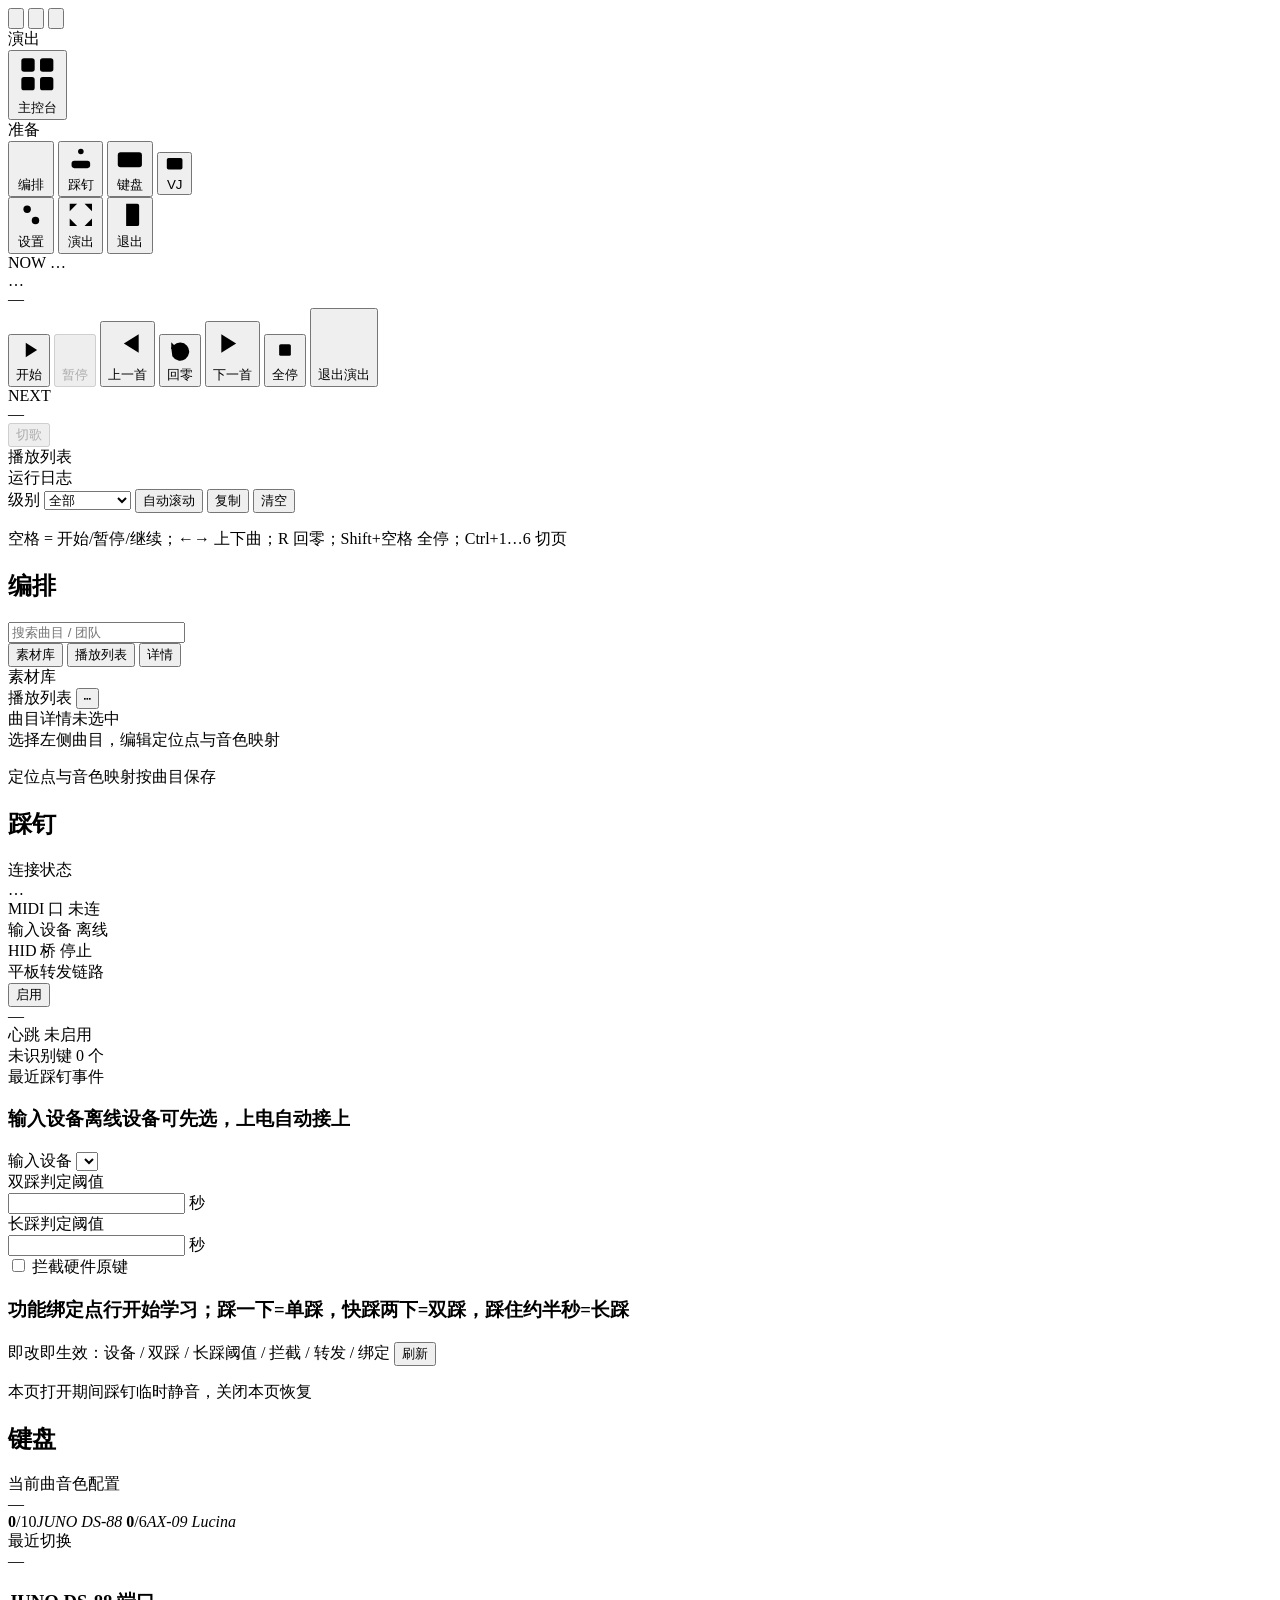
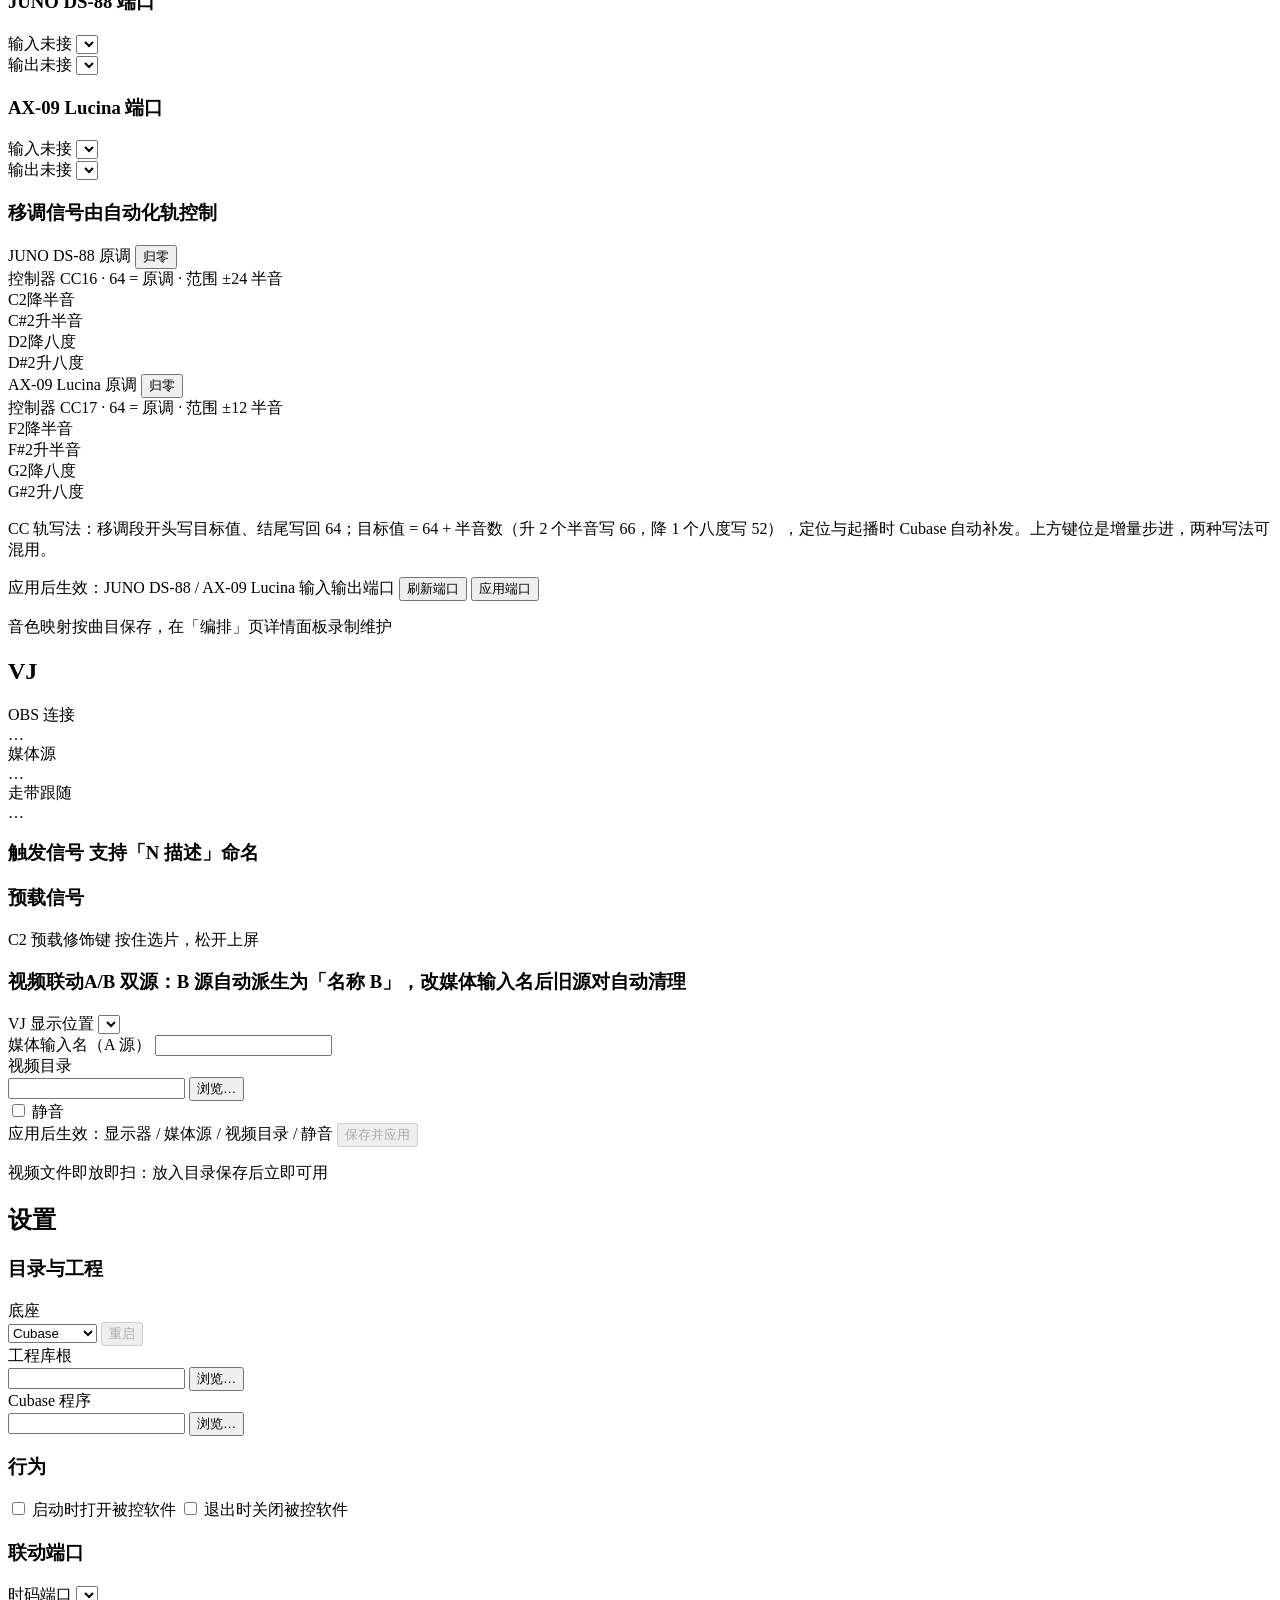
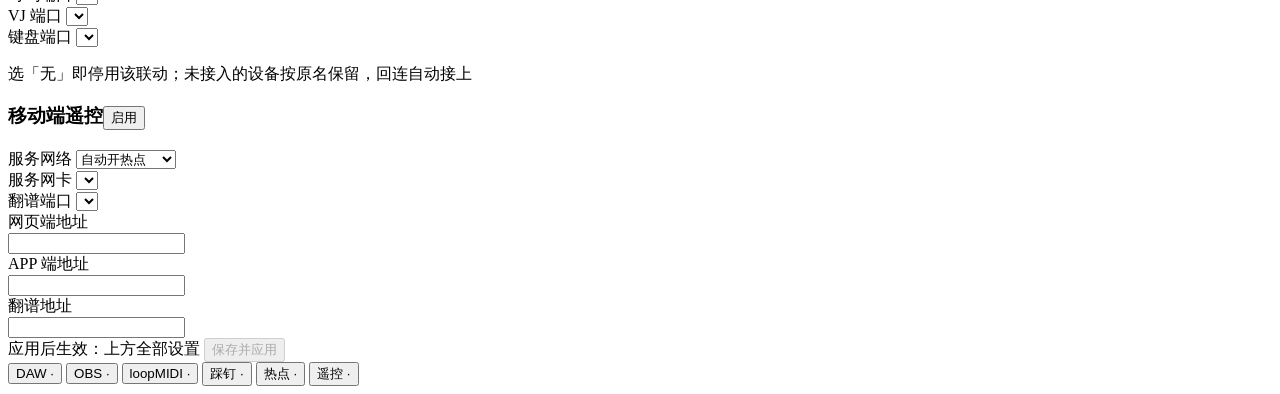
==== webapp/index.html @ 47187bc6 "feat: C2 预载事务改造（note off 提交上屏） 按 docs/VJ设计与演出复查.md §5 实施，替代「按住=预载、松开后再发槽位=触发」 的双阶段模型：  - 事务语义：C2 on " ====
<!DOCTYPE html>
<html lang="zh-CN">
<head>
<meta charset="utf-8">
<meta name="viewport" content="width=device-width, initial-scale=1">
<title>Cube Setlist Manager</title>
<link rel="stylesheet" href="/app/app.css">
</head>
<body>
<div id="shell">
  <nav id="side">
    <div id="nav-ctl" aria-label="页面导航">
      <button id="nav-back" title="后退"><svg viewBox="0 0 16 16"><path d="M10 3L5 8l5 5"/></svg></button>
      <button id="nav-fwd" title="前进"><svg viewBox="0 0 16 16"><path d="M6 3l5 5-5 5"/></svg></button>
      <button id="nav-ref" title="刷新"><svg viewBox="0 0 16 16"><path d="M2.4 10a5.9 5.9 0 1 0 1.3-6.1L1 6.6"/><path d="M1 2.6v4h4"/></svg></button>
    </div>
    <div class="side-group">演出</div>
    <button class="nav b-console" data-page="console">
      <svg viewBox="0 0 16 16"><rect x="2" y="2" width="5" height="5" rx="1"/><rect x="9" y="2" width="5" height="5" rx="1"/><rect x="2" y="9" width="5" height="5" rx="1"/><rect x="9" y="9" width="5" height="5" rx="1"/></svg>
      主控台</button>
    <div class="side-group">准备</div>
    <button class="nav b-setlist" data-page="setlist">
      <svg viewBox="0 0 16 16"><path d="M2.5 4h11M2.5 8h11M2.5 12h7"/></svg>
      编排</button>
    <button class="nav b-pedal" data-page="pedal">
      <svg viewBox="0 0 16 16"><rect x="3" y="9" width="10" height="4" rx="1.5"/><path d="M8 9V6"/><circle cx="8" cy="4" r="1.5"/></svg>
      踩钉</button>
    <button class="nav b-kbd" data-page="kbd">
      <svg viewBox="0 0 16 16"><rect x="1.5" y="4.5" width="13" height="8" rx="1.5"/><path d="M4 7.5h.6M6.4 7.5h.6M8.8 7.5h.6M11.2 7.5h.6M4 9.8h8"/></svg>
      键盘</button>
    <button class="nav b-vj" data-page="vj">
      <svg viewBox="0 0 16 16"><rect x="1.5" y="2.5" width="13" height="9.5" rx="1.5"/><path d="M5.5 14.5h5M8 12v2.5M6.5 5.5l3.5 2-3.5 2z"/></svg>
      VJ</button>
    <div class="side-gap"></div>
    <button class="nav b-settings" data-page="settings">
      <svg viewBox="0 0 16 16"><path d="M2.5 5h11M2.5 11h11"/><circle cx="6" cy="5" r="2"/><circle cx="10.5" cy="11" r="2"/></svg>
      设置</button>
    <button id="btn-show" title="演出模式：大字全屏，ESC / F11 退出">
      <svg viewBox="0 0 16 16"><path d="M2 6V2h4M14 6V2h-4M2 10v4h4M14 10v4h-4"/></svg>
      演出</button>
    <button id="btn-exit" class="nav" title="退出程序">
      <svg viewBox="0 0 16 16"><path d="M6 2h6a1 1 0 0 1 1 1v10a1 1 0 0 1-1 1H6M6 2v12M2 8h6"/></svg>
      退出</button>
    <div id="side-ver" class="dim sm-txt"></div>
  </nav>
  <main id="main">
    <section class="page" id="p-console">
      <div class="hero card">
        <div class="hero-top">
          <span class="lbl">NOW</span>
          <span class="chip" id="tchip">…</span>
        </div>
        <div id="now" class="big">…</div>
        <div id="clock" class="mid dim">—</div>
        <div id="bar"><div id="barfill"></div></div>
      </div>
      <div id="transport">
        <button id="btn-start" class="btn primary lg" data-cmd="play"
          title="无打开工程时自动加载播放列表当前项"><svg class="ic" viewBox="0 0 16 16" aria-hidden="true"><path d="M6 3.6v8.8L13 8z"/></svg><span>开始</span></button>
        <button id="smart" class="btn lg" disabled title="暂停 / 继续，随走带态切换"><svg class="ic" viewBox="0 0 16 16" aria-hidden="true"><path id="smart-ic" d="M5.7 4v8M10.3 4v8"/></svg><span id="smart-t">暂停</span></button>
        <button data-cmd="prev" class="btn lg" title="切换到播放列表上一首"><svg class="ic" viewBox="0 0 16 16" aria-hidden="true"><path d="M4.2 4v8"/><path d="M12.6 4.2v7.6L6.5 8z"/></svg><span>上一首</span></button>
        <button data-cmd="rewind" class="btn lg" title="停止并回到本曲开头"><svg class="ic" viewBox="0 0 16 16" aria-hidden="true"><path d="M2.6 3.2v4.2h4.2"/><path d="M3.3 11.9a5.6 5.6 0 1 0 .8-6.9L2.6 6.6"/></svg><span>回零</span></button>
        <button data-cmd="next" class="btn lg" title="切换到播放列表下一首"><svg class="ic" viewBox="0 0 16 16" aria-hidden="true"><path d="M11.8 4v8"/><path d="M3.4 4.2v7.6L9.5 8z"/></svg><span>下一首</span></button>
        <span class="tspacer"></span>
        <button data-cmd="panic" class="btn danger-outline lg" title="安全阀：切换卡死时也可用"><svg class="ic" viewBox="0 0 16 16" aria-hidden="true"><rect x="4.4" y="4.4" width="7.2" height="7.2" rx="1"/></svg><span>全停</span></button>
        <button id="show-exit" class="btn lg" title="退出演出模式：ESC / F11"><svg class="ic" viewBox="0 0 16 16" aria-hidden="true"><path d="M4.6 4.6l6.8 6.8M11.4 4.6l-6.8 6.8"/></svg><span>退出演出</span></button>
      </div>
      <div id="chips" class="chips" hidden></div>
      <div id="mr-banner" class="card mr-banner" hidden>
        <span id="mr-banner-t">Cubase 直控未就绪</span>
        <button class="btn ghost sm" data-nav="settings">去设置</button>
      </div>
      <div id="next-card" class="card">
        <div class="lbl">NEXT</div>
        <div class="next-row"><div id="next" class="mid mq">—</div>
          <button id="next-go" class="btn ghost sm" disabled>切歌</button></div>
      </div>
      <div class="console-cols">
        <div class="card col-pl">
          <div class="md-head">播放列表<span class="badge" id="cl-n"></span></div>
          <div id="console-list" class="list"></div>
          <div id="console-empty" class="empty-state" hidden>
            <svg viewBox="0 0 16 16"><path d="M2.5 4h11M2.5 8h11M2.5 12h7"/></svg>
            <div>播放列表为空</div>
            <button class="btn ghost sm" data-nav="setlist">去编排加入曲目</button>
          </div>
        </div>
        <div id="logcard" class="card">
          <div class="md-head">运行日志
            <div class="log-tools">
              <span class="lbl">级别</span>
              <select id="lg-filter">
                <option value="all">全部</option>
                <option value="warn">警告及以上</option>
                <option value="err">仅错误</option>
              </select>
              <button id="lg-auto" class="tgl on" aria-pressed="true">自动滚动</button>
              <button id="lg-copy" class="btn ghost sm">复制</button>
              <button id="lg-clear" class="btn danger sm">清空</button>
            </div>
          </div>
          <div id="log" class="log"></div>
        </div>
      </div>
      <p class="page-note">空格 = 开始/暂停/继续；←→ 上下曲；R 回零；Shift+空格 全停；Ctrl+1…6 切页</p>
    </section>

    <section class="page" id="p-setlist">
      <div class="page-head">
        <h2>编排</h2>
        <input id="sl-search" type="search" placeholder="搜索曲目 / 团队">
      </div>
      <div id="sl-tabs">
        <button class="on" data-col="lib">素材库</button>
        <button data-col="pl">播放列表</button>
        <button data-col="dt">详情</button>
      </div>
      <div class="cols">
        <div class="col show" data-col="lib">
          <div class="colhead">素材库<span class="badge" id="lib-n"></span></div>
          <div id="lib" class="list"></div>
          <div id="lib-empty" class="empty-state sm" hidden>
            <div class="empty-txt">素材库为空</div>
            <button class="btn ghost sm" data-nav="settings">去设置工程库根</button>
          </div>
        </div>
        <div class="col" data-col="pl">
          <div class="colhead">播放列表<span class="badge" id="pl-n"></span>
            <button id="pl-more" class="btn icon sm" title="更多操作">⋯</button></div>
          <div id="pl" class="list"></div>
          <div id="pl-empty" class="empty-state sm" hidden>
            从上方素材库点 ＋ 加入曲目
          </div>
        </div>
        <div class="col" id="col-dt" data-col="dt">
          <div class="colhead" id="dt-head"><span id="dt-title" class="mq">曲目详情</span><span class="badge" id="dt-n">未选中</span></div>
          <div id="dt-scroll">
          <div id="dt-none" class="empty-state sm">
            选择左侧曲目，编辑定位点与音色映射</div>
          <div id="dt-body" hidden>
            <div class="card">
              <div class="md-head">定位点
                <button id="pt-add" class="btn ghost sm"
                  title="以当前 DAW 时码为开始点新建">＋ 添加</button>
                <button id="pt-on" class="tgl" title="启用后该工程条目展开为定位点播放">启用</button>
              </div>
              <div id="pt-mmc" class="field-err warn-txt" hidden>
                MMC 输出口未就绪，定位不可用：检查时码口配置</div>
              <div id="pt-list" class="list"></div>
              <div id="pt-none" class="empty-state sm" hidden>
                选择一个定位点编辑</div>
              <div id="pt-form" hidden>
                <div class="field"><label for="pt-name">名称</label>
                  <input id="pt-name"></div>
                <div class="field-row">
                  <div class="field"><label for="pt-s">开始</label>
                    <input id="pt-s" placeholder="如 3:33 / 0:25:23.9" inputmode="numeric"></div>
                  <div class="field"><label for="pt-e">结束</label>
                    <input id="pt-e" placeholder="如 4:05 / 0:25:23.9" inputmode="numeric"></div>
                </div>
                <div class="field-err" id="pt-hint"></div>
                <div class="tl-wrap">
                  <div class="lbl">时间轴分布</div>
                  <div id="pt-tl" class="tl"></div>
                  <div class="tl-scale"><span>0:00</span><span id="pt-tl-max">—</span></div>
                </div>
                <div class="md-actions">
                  <button id="pt-save" class="btn primary sm">保存</button>
                  <button id="pt-goto" class="btn ghost sm"
                    title="同工程免重开，直接定位">跳到这点</button>
                  <span class="tspacer"></span>
                  <button id="pt-up" class="btn icon sm" title="上移">↑</button>
                  <button id="pt-down" class="btn icon sm" title="下移">↓</button>
                  <button id="pt-del" class="btn danger sm">删除</button>
                </div>
              </div>
            </div>
            <div class="card" id="dt-endcard" hidden>
              <div class="md-head">播完行为</div>
              <div class="field-row">
                <div class="field">
                  <label for="dt-end-sel">行为</label>
                  <select id="dt-end-sel">
                    <option value="">播完停止</option>
                    <option value="next">切下一首</option>
                    <option value="playnext">播放下一首</option>
                    <option value="delay">延迟播放下一首</option>
                  </select>
                </div>
                <div class="field" id="dt-end-delay-wrap" hidden>
                  <label for="dt-end-delay">间隔秒</label>
                  <input id="dt-end-delay" inputmode="numeric" placeholder="如 30">
                </div>
                <button id="dt-end-save" class="btn primary sm">保存</button>
              </div>
            </div>
            <div class="card">
              <div class="md-head">音色映射
                <span id="dt-kbd-stat" class="dim sm-txt"></span></div>
              <div class="lbl dt-inst">JUNO DS-88</div>
              <div id="dt-slots" class="slot-grid"></div>
              <div class="lbl dt-inst">AX-09 Lucina</div>
              <div id="dt-axslots" class="slot-grid"></div>
            </div>
          </div>
          </div>
        </div>
      </div>
      <p class="page-note">定位点与音色映射按曲目保存</p>
    </section>

    <section class="page" id="p-pedal">
      <h2>踩钉</h2>
      <div class="stat-cards">
        <div class="card stat"><div class="stat-head"><div class="lbl">连接状态</div></div>
          <div class="stat-big" id="pedal-conn">…</div>
          <div class="kv"><span class="k">MIDI 口</span>
            <span class="v off" id="pedal-kv-midi">未连</span></div>
          <div class="kv"><span class="k">输入设备</span>
            <span class="v off" id="pedal-kv-dev">离线</span></div>
          <div class="kv"><span class="k">HID 桥</span>
            <span class="v off" id="pedal-kv-hid">停止</span></div>
        </div>
        <div class="card stat"><div class="stat-head"><div class="lbl">平板转发链路</div>
          <button id="pd-remote" class="tgl"
            title="踏板经平板 APP 转发；平板端也要开启">启用</button></div>
          <div class="stat-big" id="pedal-link">—</div>
          <div class="kv"><span class="k">心跳</span>
            <span class="v off" id="pedal-kv-hb">未启用</span></div>
          <div class="kv"><span class="k">未识别键</span>
            <span class="v off" id="pedal-kv-unknown">0 个</span></div>
        </div>
        <div class="card stat"><div class="stat-head"><div class="lbl">最近踩钉事件</div></div>
          <div id="pedal-evts" class="evt-log"></div></div>
      </div>
      <div class="pedal-grid">
        <div class="card"><h3>输入设备<span class="h3-note">离线设备可先选，上电自动接上</span></h3>
          <div class="grid2">
            <div class="field wide"><label for="pd-dev">输入设备</label>
              <select id="pd-dev"></select></div>
            <div class="field"><label for="pd-win">双踩判定阈值</label>
              <div class="input-row suf">
                <input id="pd-win" class="num" inputmode="decimal">
                <span class="suf-txt dim">秒</span></div></div>
            <div class="field"><label for="pd-long">长踩判定阈值</label>
              <div class="input-row suf">
                <input id="pd-long" class="num" inputmode="decimal">
                <span class="suf-txt dim">秒</span></div></div>
            <label class="switch end" title="被绑定的按键经系统热键截留，不送达其它软件">
              <input type="checkbox" id="pd-intercept"><i></i>
              <span>拦截硬件原键</span></label>
          </div>
          <p class="dim sm-txt" id="pd-midiport"></p>
        </div>
        <div class="card"><h3>功能绑定<span class="h3-note">点行开始学习；踩一下=单踩，快踩两下=双踩，踩住约半秒=长踩</span></h3>
          <div id="pd-binds" class="bind-list"></div>
        </div>
      </div>
      <div class="page-foot">
        <span class="dim sm-txt">即改即生效：设备 / 双踩 / 长踩阈值 / 拦截 / 转发 / 绑定</span>
        <button id="pd-reload" class="btn ghost">刷新</button>
      </div>
      <p class="page-note">本页打开期间踩钉临时静音，关闭本页恢复</p>
    </section>

    <section class="page" id="p-kbd">
      <div class="page-head">
        <h2>键盘</h2>
      </div>
      <div class="stat-cards">
        <div class="card stat"><div class="lbl">当前曲音色配置</div>
          <div id="kb-song" class="stat-song mq">—</div>
          <div class="stat-pair">
            <span><b id="kb-juno-n">0</b>/10<i>JUNO DS-88</i></span>
            <span><b id="kb-ax-n">0</b>/6<i>AX-09 Lucina</i></span>
          </div></div>
        <div class="card stat"><div class="lbl">最近切换</div>
          <div class="stat-big mq" id="kb-last">—</div></div>
      </div>
      <div class="cards2">
        <div class="card"><h3>JUNO DS-88 端口</h3>
          <div class="field"><label for="kb-jin">输入<span class="f-st off"
            id="kb-jin-st">未接</span></label>
            <select id="kb-jin"></select></div>
          <div class="field"><label for="kb-jout">输出<span class="f-st off"
            id="kb-jout-st">未接</span></label>
            <select id="kb-jout"></select></div>
        </div>
        <div class="card"><h3>AX-09 Lucina 端口</h3>
          <div class="field"><label for="kb-ain">输入<span class="f-st off"
            id="kb-ain-st">未接</span></label>
            <select id="kb-ain"></select></div>
          <div class="field"><label for="kb-aout">输出<span class="f-st off"
            id="kb-aout-st">未接</span></label>
            <select id="kb-aout"></select></div>
        </div>
      </div>
      <div class="card slotcard">
        <h3 title="触发轨两种写法：控制器直设（推荐，定位/起播自动补发）或键位步进（增量累加），两者可共存">移调信号<span class="h3-note">由自动化轨控制</span></h3>
        <div class="shift-cols">
          <div class="shift-col">
            <div class="shift-head">
              <span class="lbl">JUNO DS-88</span>
              <span class="shift-val off" id="kb-jshift">原调</span>
              <button type="button" class="btn ghost xs" data-zero="juno"
                title="移调归零；下次定位或播放时按时间线恢复">归零</button>
            </div>
            <div class="shift-cc">控制器 CC16<span class="dim"> · 64 = 原调 · 范围 ±24 半音</span></div>
            <div class="slot-grid vj-grid">
              <div class="slot vj-cell shift-cell" role="button" tabindex="0" data-inst="juno" data-delta="-1" title="向 JUNO 发送一次降半音"><span class="s-note">C2</span><span class="s-pc">降半音</span></div>
              <div class="slot vj-cell shift-cell" role="button" tabindex="0" data-inst="juno" data-delta="1" title="向 JUNO 发送一次升半音"><span class="s-note">C#2</span><span class="s-pc">升半音</span></div>
              <div class="slot vj-cell shift-cell" role="button" tabindex="0" data-inst="juno" data-delta="-12" title="向 JUNO 发送一次降八度"><span class="s-note">D2</span><span class="s-pc">降八度</span></div>
              <div class="slot vj-cell shift-cell" role="button" tabindex="0" data-inst="juno" data-delta="12" title="向 JUNO 发送一次升八度"><span class="s-note">D#2</span><span class="s-pc">升八度</span></div>
            </div>
          </div>
          <div class="shift-col">
            <div class="shift-head">
              <span class="lbl">AX-09 Lucina</span>
              <span class="shift-val off" id="kb-ashift">原调</span>
              <button type="button" class="btn ghost xs" data-zero="ax"
                title="移调归零；下次定位或播放时按时间线恢复">归零</button>
            </div>
            <div class="shift-cc">控制器 CC17<span class="dim"> · 64 = 原调 · 范围 ±12 半音</span></div>
            <div class="slot-grid vj-grid">
              <div class="slot vj-cell shift-cell" role="button" tabindex="0" data-inst="ax" data-delta="-1" title="向 AX-09 发送一次降半音"><span class="s-note">F2</span><span class="s-pc">降半音</span></div>
              <div class="slot vj-cell shift-cell" role="button" tabindex="0" data-inst="ax" data-delta="1" title="向 AX-09 发送一次升半音"><span class="s-note">F#2</span><span class="s-pc">升半音</span></div>
              <div class="slot vj-cell shift-cell" role="button" tabindex="0" data-inst="ax" data-delta="-12" title="向 AX-09 发送一次降八度"><span class="s-note">G2</span><span class="s-pc">降八度</span></div>
              <div class="slot vj-cell shift-cell" role="button" tabindex="0" data-inst="ax" data-delta="12" title="向 AX-09 发送一次升八度"><span class="s-note">G#2</span><span class="s-pc">升八度</span></div>
            </div>
          </div>
        </div>
        <p class="shift-rule">CC 轨写法<span class="dim">：移调段开头写目标值、结尾写回 64；目标值 = 64 + 半音数（升 2 个半音写 66，降 1 个八度写 52），定位与起播时 Cubase 自动补发。上方键位是增量步进，两种写法可混用。</span></p>
      </div>
      <div class="page-foot">
        <span class="dim sm-txt">应用后生效：JUNO DS-88 / AX-09 Lucina 输入输出端口</span>
        <button id="kb-refresh" class="btn ghost">刷新端口</button>
        <button id="kb-save" class="btn primary">应用端口</button>
      </div>
      <p class="page-note">音色映射按曲目保存，在「编排」页详情面板录制维护</p>
    </section>

    <section class="page" id="p-vj">
      <h2>VJ</h2>
      <div class="stat-cards">
        <div class="card stat"><div class="lbl">OBS 连接</div>
          <div class="stat-big" id="vj-obs">…</div>
          <div class="dim sm-txt" id="vj-obs-sub"></div></div>
        <div class="card stat"><div class="lbl">媒体源</div>
          <div class="stat-big" id="vj-media-st">…</div></div>
        <div class="card stat"><div class="lbl">走带跟随</div>
          <div class="stat-big" id="vj-follow">…</div>
          <div class="dim sm-txt mq" id="vj-video"></div></div>
      </div>
      <div class="card"><h3>触发信号
        <span class="h3-note" id="vj-libnote">支持「N 描述」命名</span></h3>
        <div id="vjmap" class="slot-grid vj-grid"></div>
      </div>
      <div class="card"><h3>预载信号</h3>
        <div class="slot-grid vj-grid">
          <div class="slot vj-cell pre-signal"
            title="C2(48) 预载事务：C2 on 开始准备 → 事务内槽位音符（C4–F6）选定目标装载到隐藏源（不播不响）→ C2 off 首帧就绪后立即上屏。无 C2 时槽位音符单独到达=直接触发。停止/回零/全停/换歌自动取消事务。详见 README「VJ 视频联动」">
            <span class="s-note">C2</span>
            <span class="s-pc">预载修饰键</span>
            <span class="s-sub">按住选片，松开上屏</span>
          </div>
        </div>
      </div>
      <div class="card"><h3>视频联动<span class="h3-note">A/B 双源：B 源自动派生为「名称 B」，改媒体输入名后旧源对自动清理</span></h3>
        <div class="grid2">
          <div class="field"><label for="vj-mon">VJ 显示位置</label>
            <select id="vj-mon"></select></div>
          <div class="field"><label for="vj-media">媒体输入名（A 源）</label>
            <input id="vj-media"></div>
          <div class="field wide"><label for="vj-root">视频目录</label>
            <div class="input-row">
              <input id="vj-root" class="wide">
              <button class="btn ghost sm browse" data-pick="vj-root">浏览…</button>
            </div></div>
          <label class="switch wide"><input type="checkbox" id="vj-mute"><i></i>
            <span>静音</span></label>
        </div>
      </div>
      <div class="page-foot">
        <span class="dim sm-txt">应用后生效：显示器 / 媒体源 / 视频目录 / 静音</span>
        <button id="vj-save" class="btn primary" disabled
          title="配置未装载，暂不能保存">保存并应用</button>
      </div>
      <p class="page-note">视频文件即放即扫：放入目录保存后立即可用</p>
    </section>

    <section class="page" id="p-settings">
      <div class="page-head">
        <h2>设置 <span id="st-dirty" class="dirty" hidden>● 未保存</span></h2>
      </div>
      <div class="card"><h3>目录与工程</h3>
        <div class="grid2">
          <div class="field wide"><label for="st-daw">底座</label>
            <div class="input-row">
              <select id="st-daw">
                <option value="cubase">Cubase</option>
                <option value="studioone">Studio One</option>
              </select>
              <button id="st-daw-restart" class="btn ghost sm"
                disabled>重启</button>
            </div></div>
          <div class="field wide"><label for="st-root">工程库根</label>
            <div class="input-row">
              <input id="st-root" class="wide">
              <button class="btn ghost sm browse" data-pick="st-root">浏览…</button>
            </div></div>
          <div class="field wide"><label for="st-exe" id="st-exe-label">Cubase 程序</label>
            <div class="input-row">
              <input id="st-exe" class="wide">
              <button class="btn ghost sm browse" data-pick="st-exe"
                data-kind="file">浏览…</button>
            </div></div>
        </div>
        <p class="field-err" id="st-daw-note" hidden></p>
      </div>
      <div class="card" id="st-mr-card" hidden>
        <h3>直控部署</h3>
        <div class="kv"><span class="k">驱动脚本</span>
          <span class="mr-cell"><span class="v" id="st-mr-script">…</span>
            <button id="st-mr-deploy" class="btn ghost sm" hidden>一键部署</button></span></div>
        <div class="kv"><span class="k">MIDI 端口</span>
          <span class="mr-cell"><span class="v" id="st-mr-port">…</span>
            <button id="st-mr-portbtn" class="btn ghost sm" hidden>一键创建</button></span></div>
        <div class="kv"><span class="k" id="st-mr-dawk">Cubase</span>
          <span class="v" id="st-mr-daw">…</span></div>
        <p class="dim sm-txt" id="st-mr-note" hidden></p>
        <p class="dim sm-txt">绑定确认以 DAW 端控制面显示为准；脚本只在 DAW 启动时加载，部署后需重启 DAW</p>
      </div>
      <div class="card"><h3>行为</h3>
        <div class="grid2">
          <label class="switch"><input type="checkbox" id="st-launch"><i></i>
            <span>启动时打开被控软件</span></label>
          <label class="switch"><input type="checkbox" id="st-exit"><i></i>
            <span>退出时关闭被控软件</span></label>
        </div>
      </div>
      <div class="card"><h3>联动端口</h3>
        <div class="grid3">
          <div class="field"><label for="st-clock">时码端口</label>
            <select id="st-clock"></select></div>
          <div class="field"><label for="st-vj">VJ 端口</label>
            <select id="st-vj"></select></div>
          <div class="field"><label for="st-kb">键盘端口</label>
            <select id="st-kb"></select></div>
        </div>
        <p class="dim sm-txt">选「无」即停用该联动；未接入的设备按原名保留，回连自动接上</p>
      </div>
      <div class="card"><h3>移动端遥控<button id="st-web" class="tgl">启用</button></h3>
        <div class="grid3">
          <div class="field"><label for="st-mode">服务网络</label>
            <select id="st-mode"><option value="hotspot">自动开热点</option>
              <option value="lan">用现有局域网</option></select></div>
          <div class="field"><label for="st-ip">服务网卡</label>
            <select id="st-ip"></select></div>
          <div class="field"><label for="st-pg">翻谱端口</label>
            <select id="st-pg"></select></div>
          <div class="field"><label for="st-srv">网页端地址</label>
            <div class="addr-field"><span class="ip-txt" id="st-srv-host"></span>
              <input id="st-srv" inputmode="numeric"></div></div>
          <div class="field"><label for="st-app">APP 端地址</label>
            <div class="addr-field"><span class="ip-txt" id="st-app-host"></span>
              <input id="st-app" inputmode="numeric"></div></div>
          <div class="field"><label for="st-tsk">翻谱地址</label>
            <div class="addr-field"><span class="ip-txt" id="st-tsk-host"></span>
              <input id="st-tsk" inputmode="numeric"></div></div>
        </div>
        <div id="st-netstat"></div>
        <div id="addr-wrap" class="addr-grid" hidden>
          <div class="addr-cell" id="web-cell">
            <div class="lbl">网页端地址</div>
            <button id="web-addr" class="addr-txt"></button>
            <div id="web-qr"></div>
          </div>
          <div class="addr-cell" id="app-cell">
            <div class="lbl">APP 端地址</div>
            <button id="app-addr" class="addr-txt"></button>
            <div id="qr-box"></div>
          </div>
        </div>
      </div>
      <div class="page-foot">
        <span class="dim sm-txt">应用后生效：上方全部设置</span>
        <button id="st-save" class="btn primary" disabled>保存并应用</button>
      </div>
    </section>
  </main>
</div>
<footer id="statusbar">
  <button class="lamp" id="l-daw" data-page-nav="console">DAW <i>·</i></button>
  <button class="lamp" id="l-obs" data-page-nav="vj">OBS <i>·</i></button>
  <button class="lamp" id="l-loop" data-page-nav="settings">loopMIDI <i>·</i></button>
  <button class="lamp" id="l-pedal" data-page-nav="pedal">踩钉 <i>·</i></button>
  <button class="lamp" id="l-hot" data-page-nav="settings">热点 <i>·</i></button>
  <button class="lamp" id="l-remote" data-page-nav="settings">遥控 <i>·</i></button>
  <span id="sb-note" class="dim"></span>
</footer>
<div id="toasts"></div>
<script type="module" src="/app/app.js"></script>
</body>
</html>
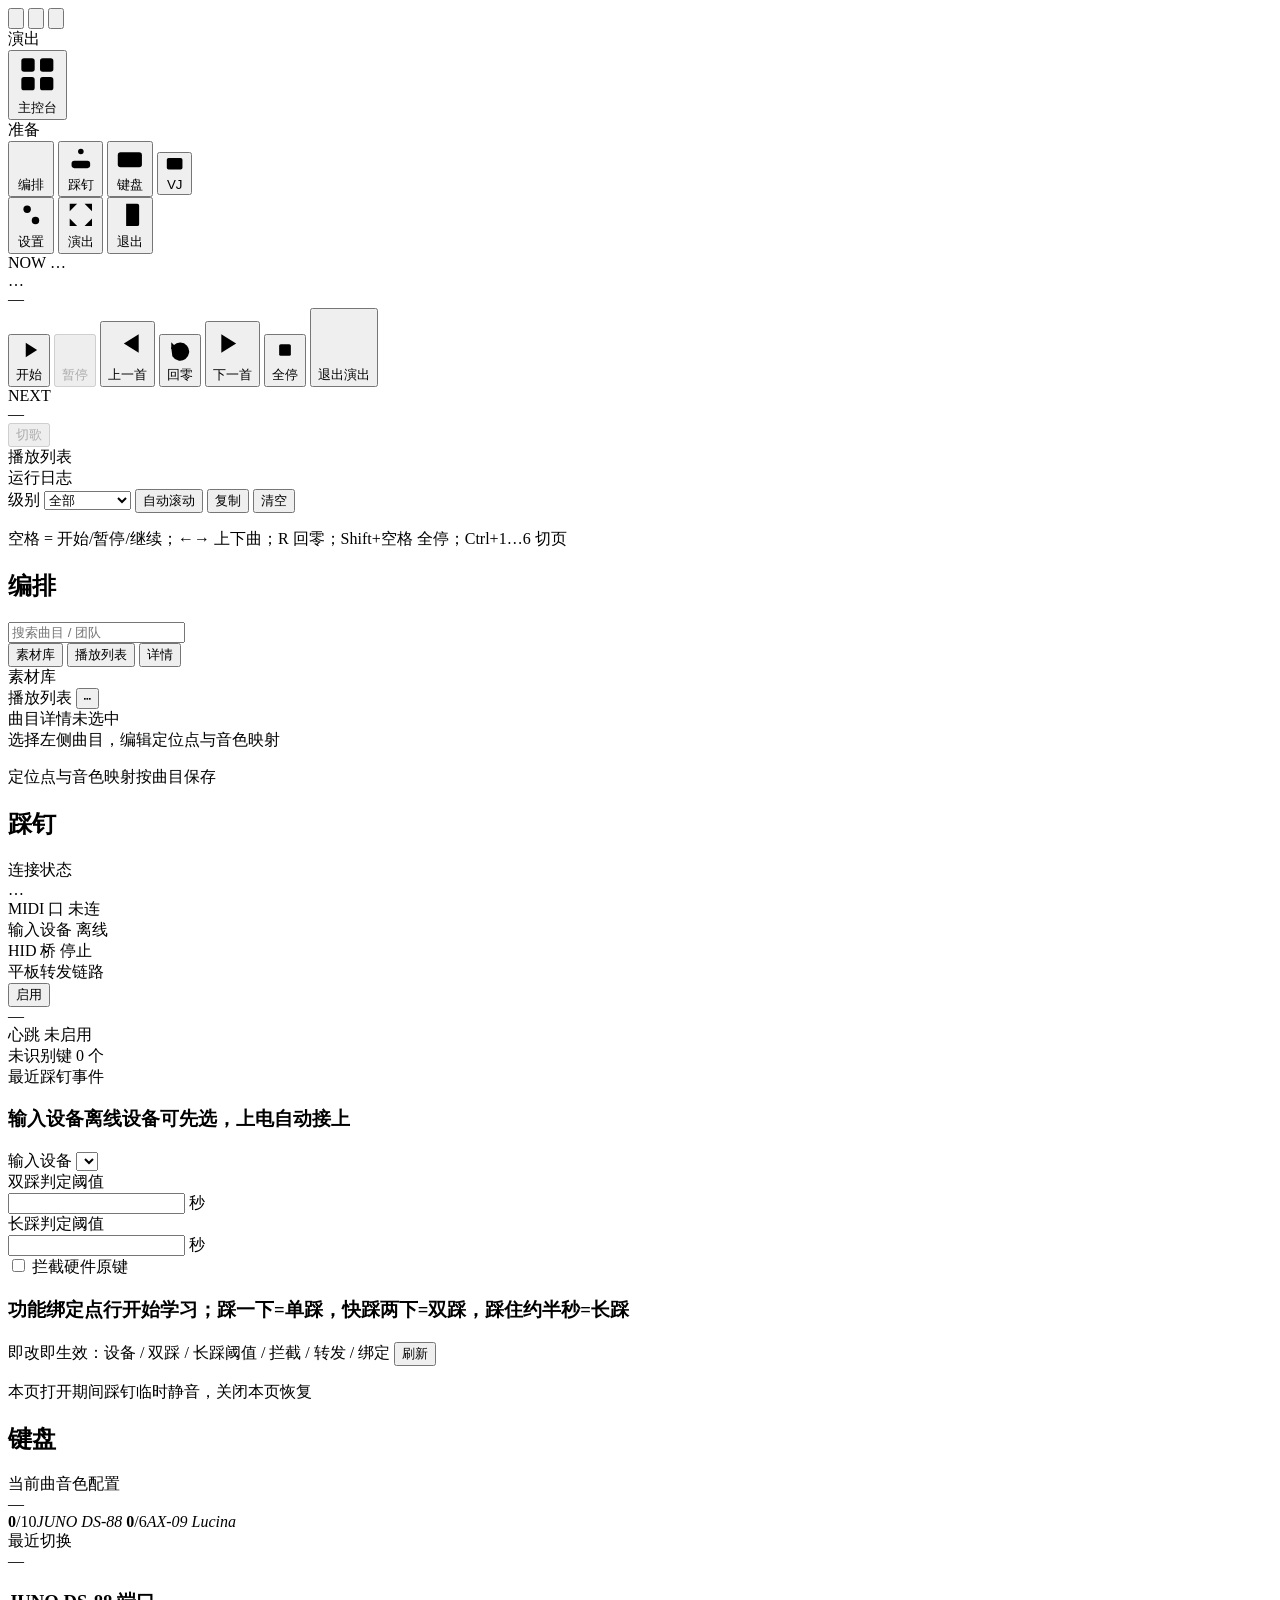
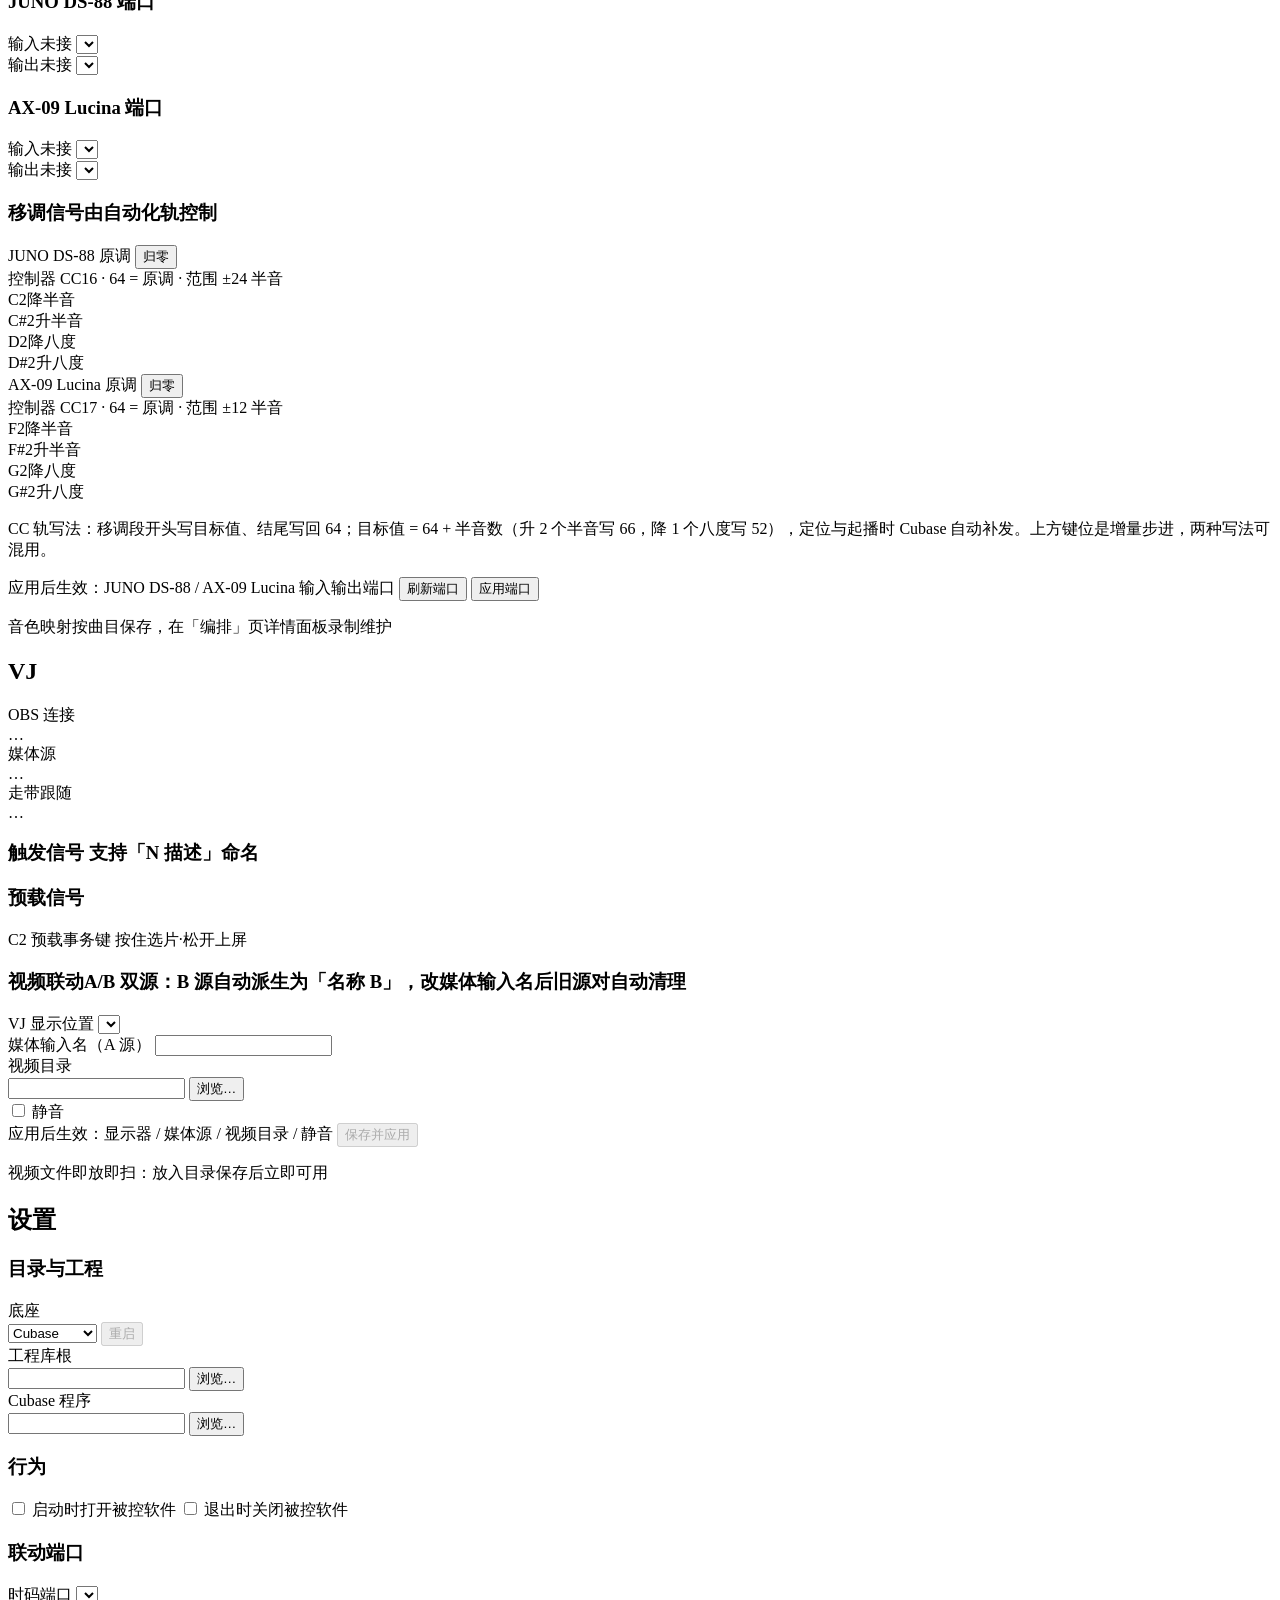
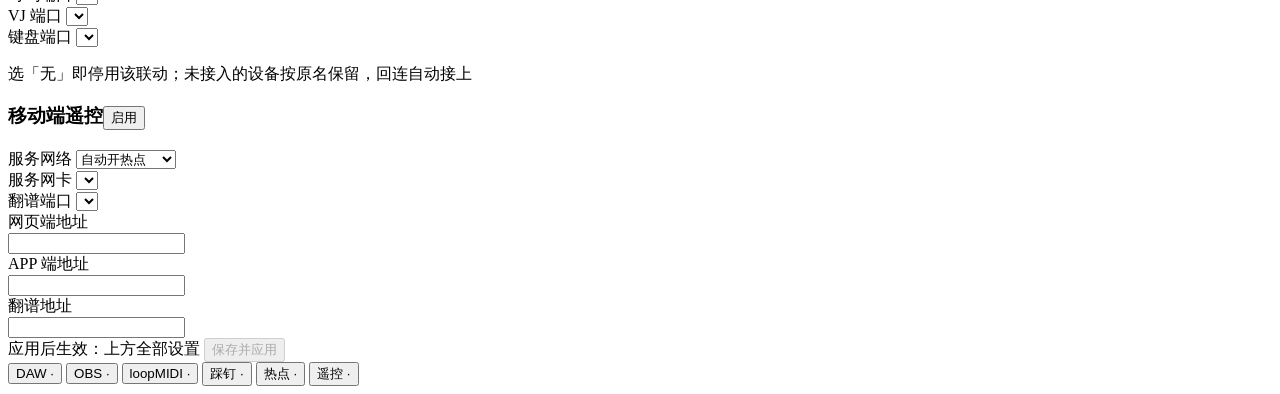
==== commit af763c35: "fix: C2 事务复查修复（短按/循环/持锁/可见性/场景校准） 复查发现并修复六项演出级缺陷：  - 短按静默丢提交：note-off 时槽位事件可能仍在队列（target 尚为 None），  " ====
--- a/webapp/index.html
+++ b/webapp/index.html
@@ -360,8 +360,8 @@
           <div class="slot vj-cell pre-signal"
             title="C2(48) 预载事务：C2 on 开始准备 → 事务内槽位音符（C4–F6）选定目标装载到隐藏源（不播不响）→ C2 off 首帧就绪后立即上屏。无 C2 时槽位音符单独到达=直接触发。停止/回零/全停/换歌自动取消事务。详见 README「VJ 视频联动」">
             <span class="s-note">C2</span>
-            <span class="s-pc">预载修饰键</span>
-            <span class="s-sub">按住选片，松开上屏</span>
+            <span class="s-pc">预载事务键</span>
+            <span class="s-sub">按住选片·松开上屏</span>
           </div>
         </div>
       </div>
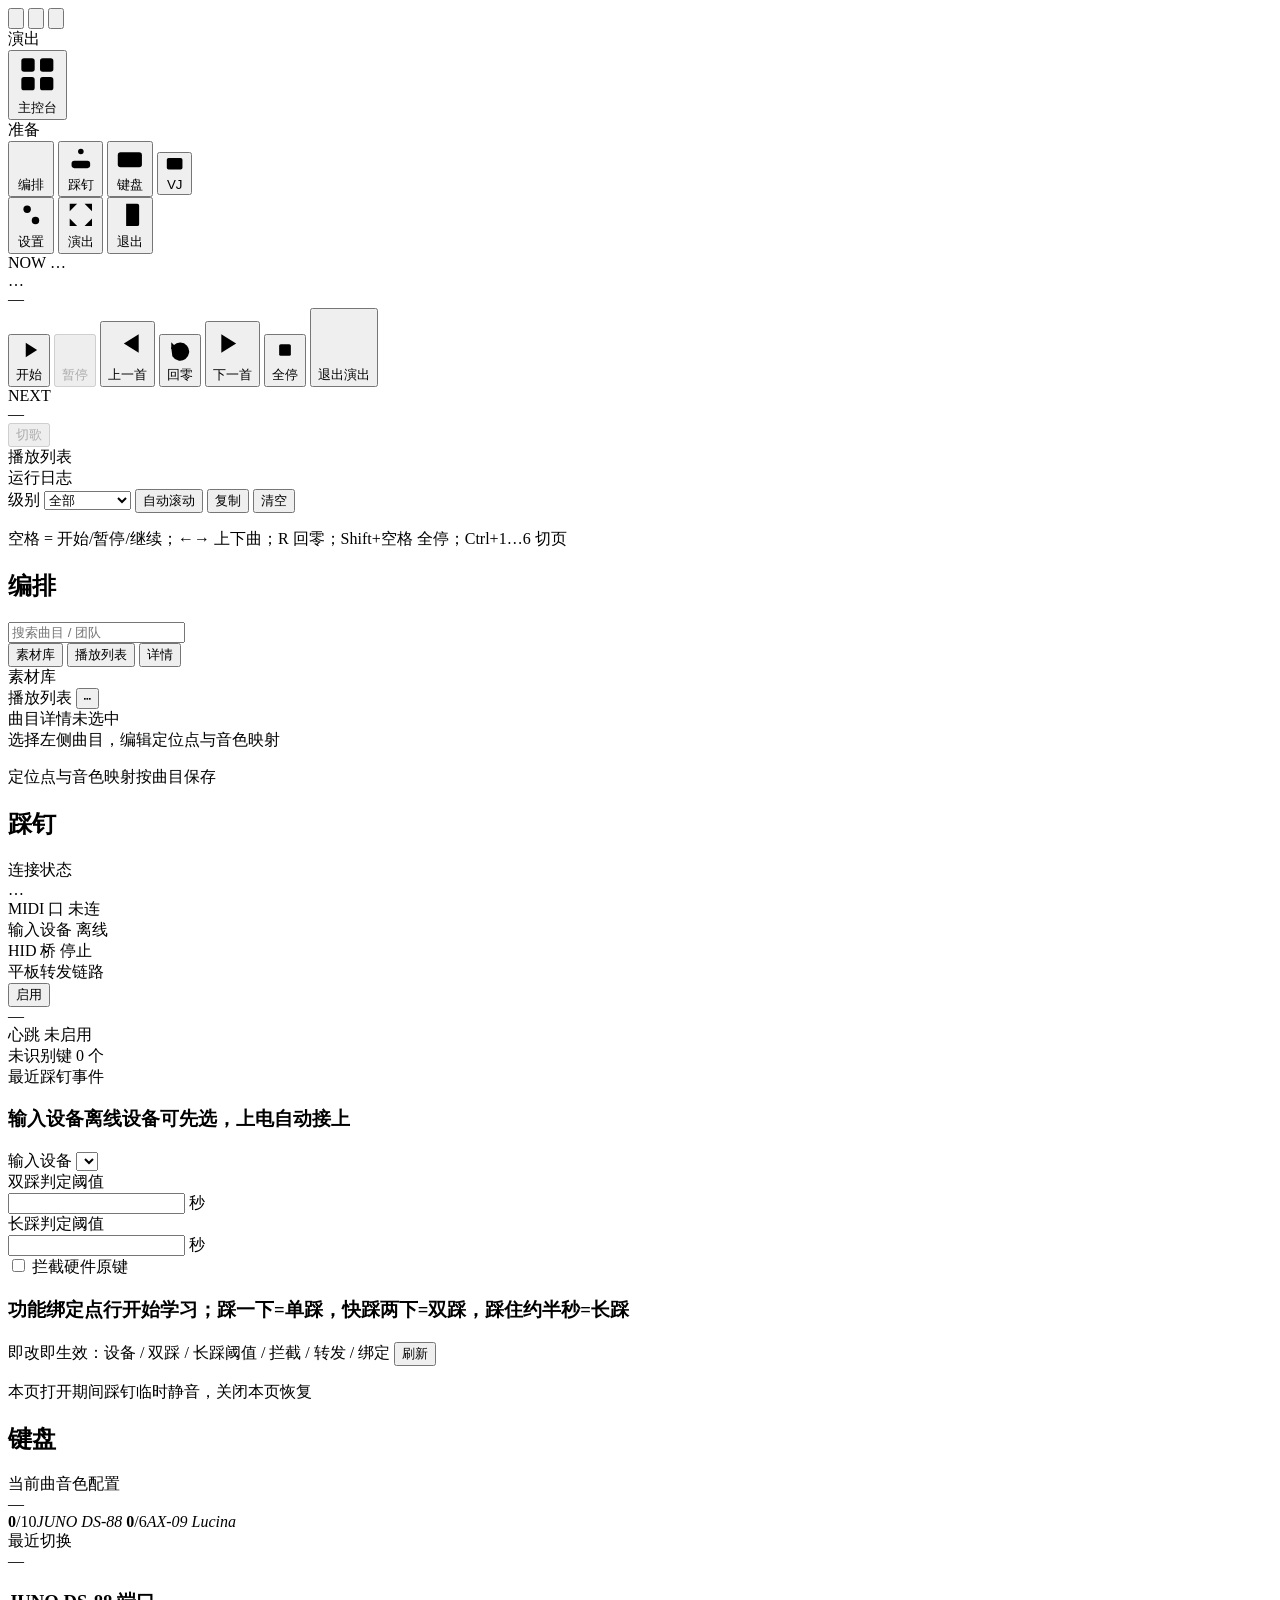
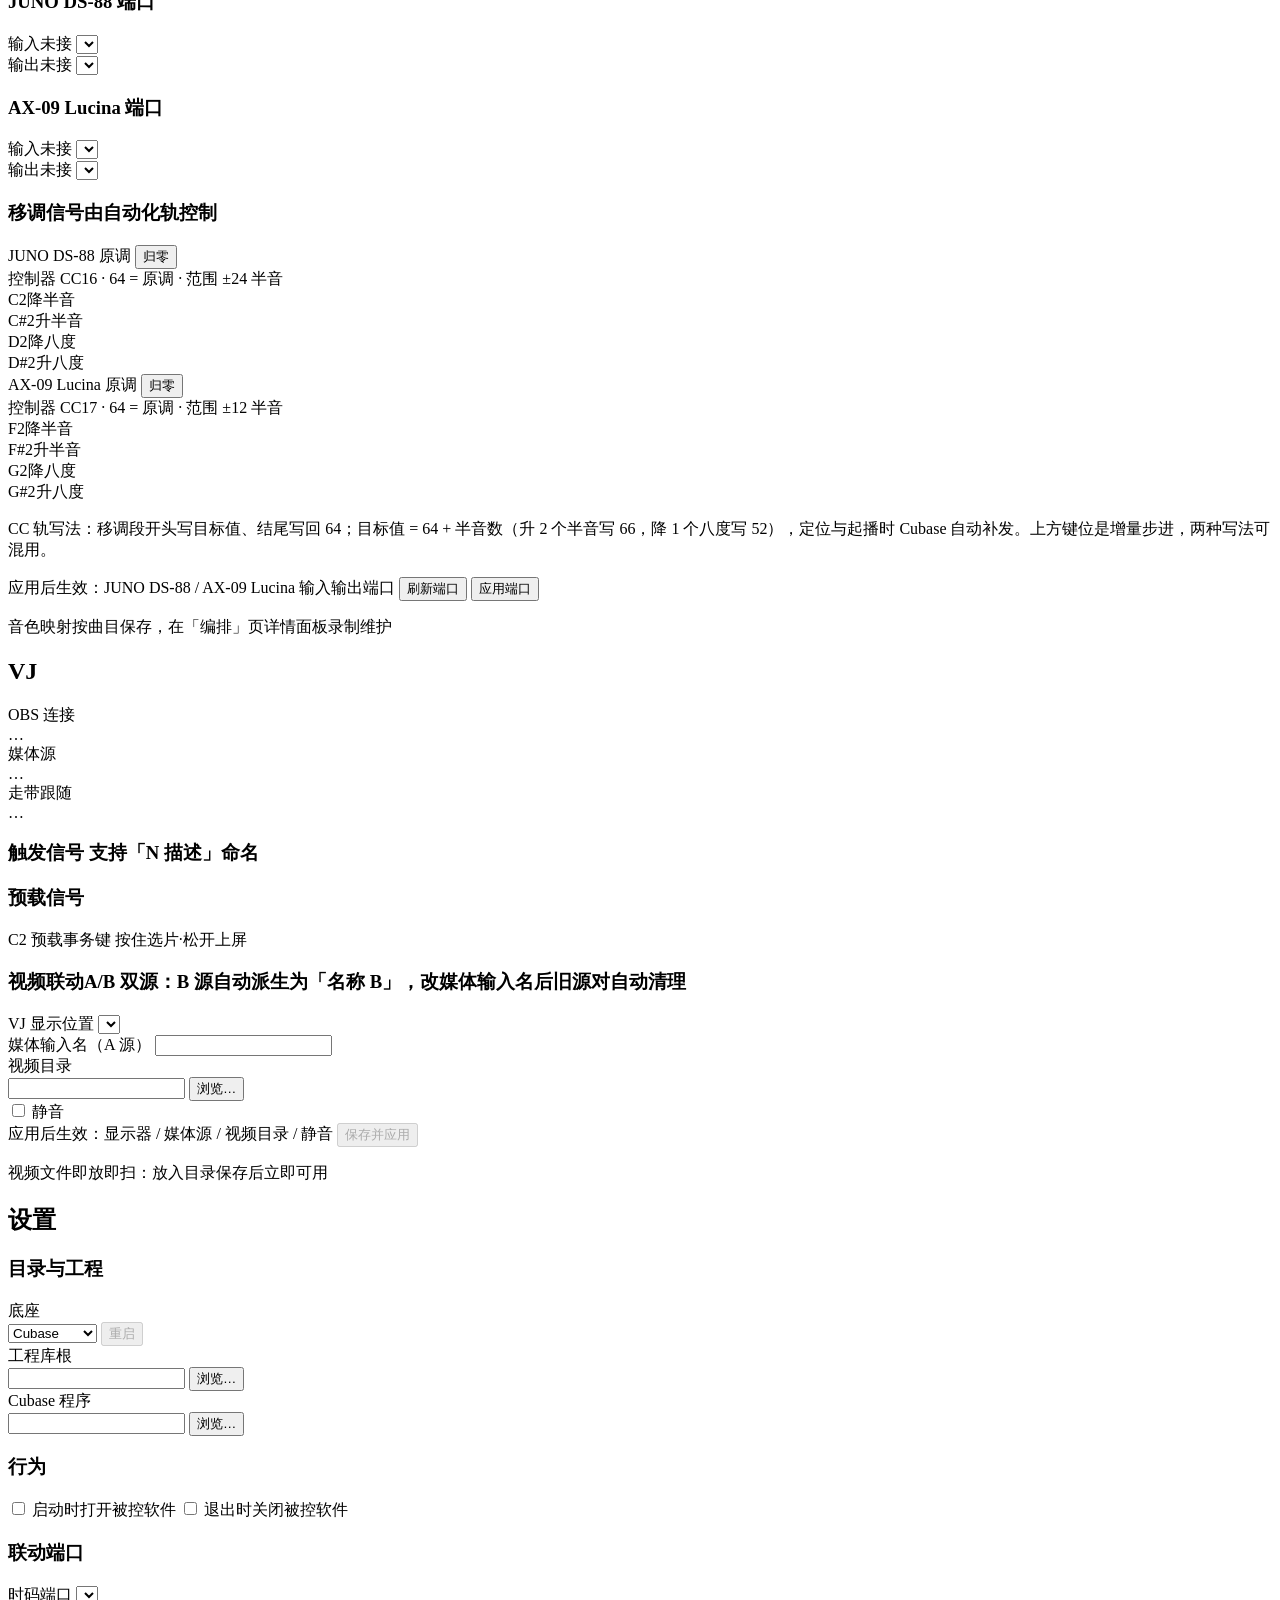
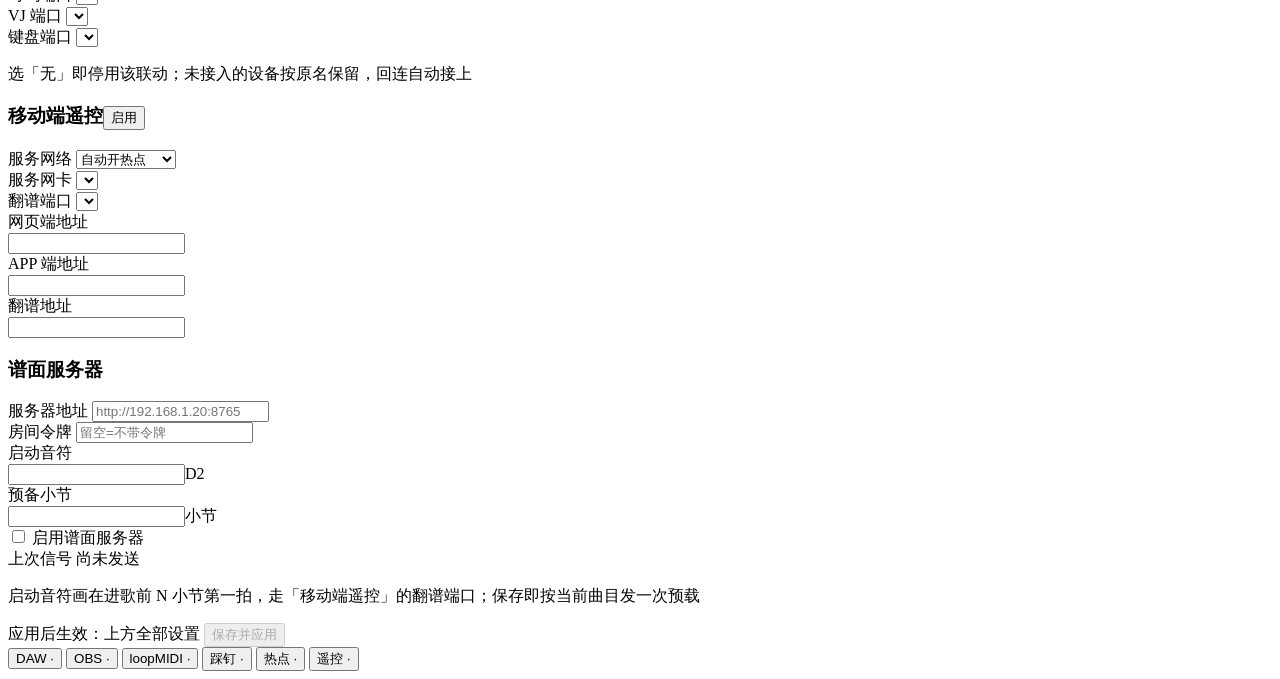
==== commit 68d31e5f: "feat: 谱面服务器设置页与手动跟随预载 设置页新增「谱面服务器」卡：地址/令牌/音符/小节可改，保存即热应用并按当前 曲目补一次预载；卡内「上次信号」显示最近一次发送结果。  启动音符撞翻谱音符（" ====
--- a/webapp/index.html
+++ b/webapp/index.html
@@ -482,6 +482,26 @@
           </div>
         </div>
       </div>
+      <div class="card"><h3>谱面服务器</h3>
+        <div class="grid2">
+          <div class="field wide"><label for="st-score-url">服务器地址</label>
+            <input id="st-score-url" placeholder="http://192.168.1.20:8765"></div>
+          <div class="field wide"><label for="st-score-token">房间令牌</label>
+            <input id="st-score-token" placeholder="留空=不带令牌"></div>
+          <div class="field"><label for="st-score-note">启动音符</label>
+            <div class="input-row suf"><input id="st-score-note"
+              inputmode="numeric"><span class="suf-txt" id="st-score-note-name">D2</span></div></div>
+          <div class="field"><label for="st-score-bars">预备小节</label>
+            <div class="input-row suf"><input id="st-score-bars"
+              inputmode="numeric"><span class="suf-txt">小节</span></div></div>
+          <label class="switch wide" title="DAW 在进歌点前 N 小节画启动音符，经翻谱端口通知谱面服务器">
+            <input type="checkbox" id="st-score-on"><i></i>
+            <span>启用谱面服务器</span></label>
+        </div>
+        <div class="kv"><span class="k">上次信号</span>
+          <span class="mr-cell"><span class="v off" id="st-score-last">尚未发送</span></span></div>
+        <p class="dim sm-txt">启动音符画在进歌前 N 小节第一拍，走「移动端遥控」的翻谱端口；保存即按当前曲目发一次预载</p>
+      </div>
       <div class="page-foot">
         <span class="dim sm-txt">应用后生效：上方全部设置</span>
         <button id="st-save" class="btn primary" disabled>保存并应用</button>
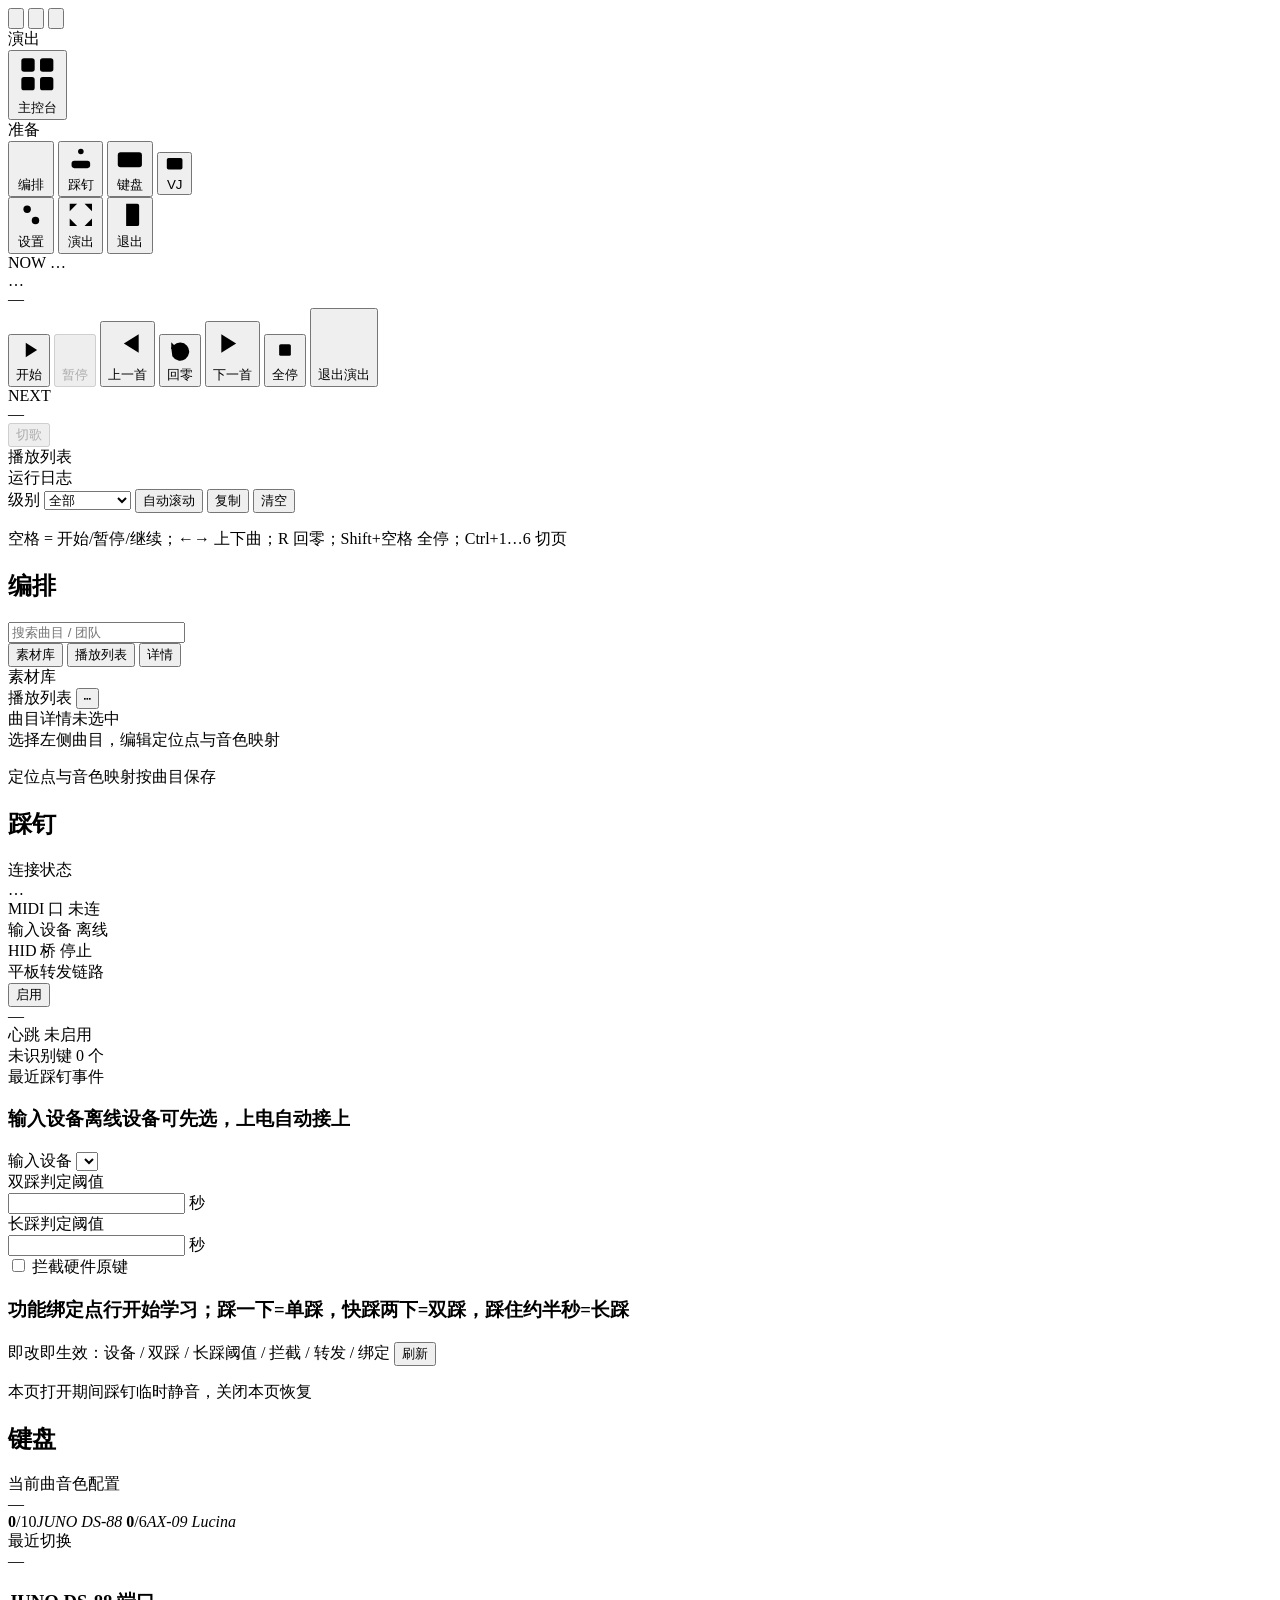
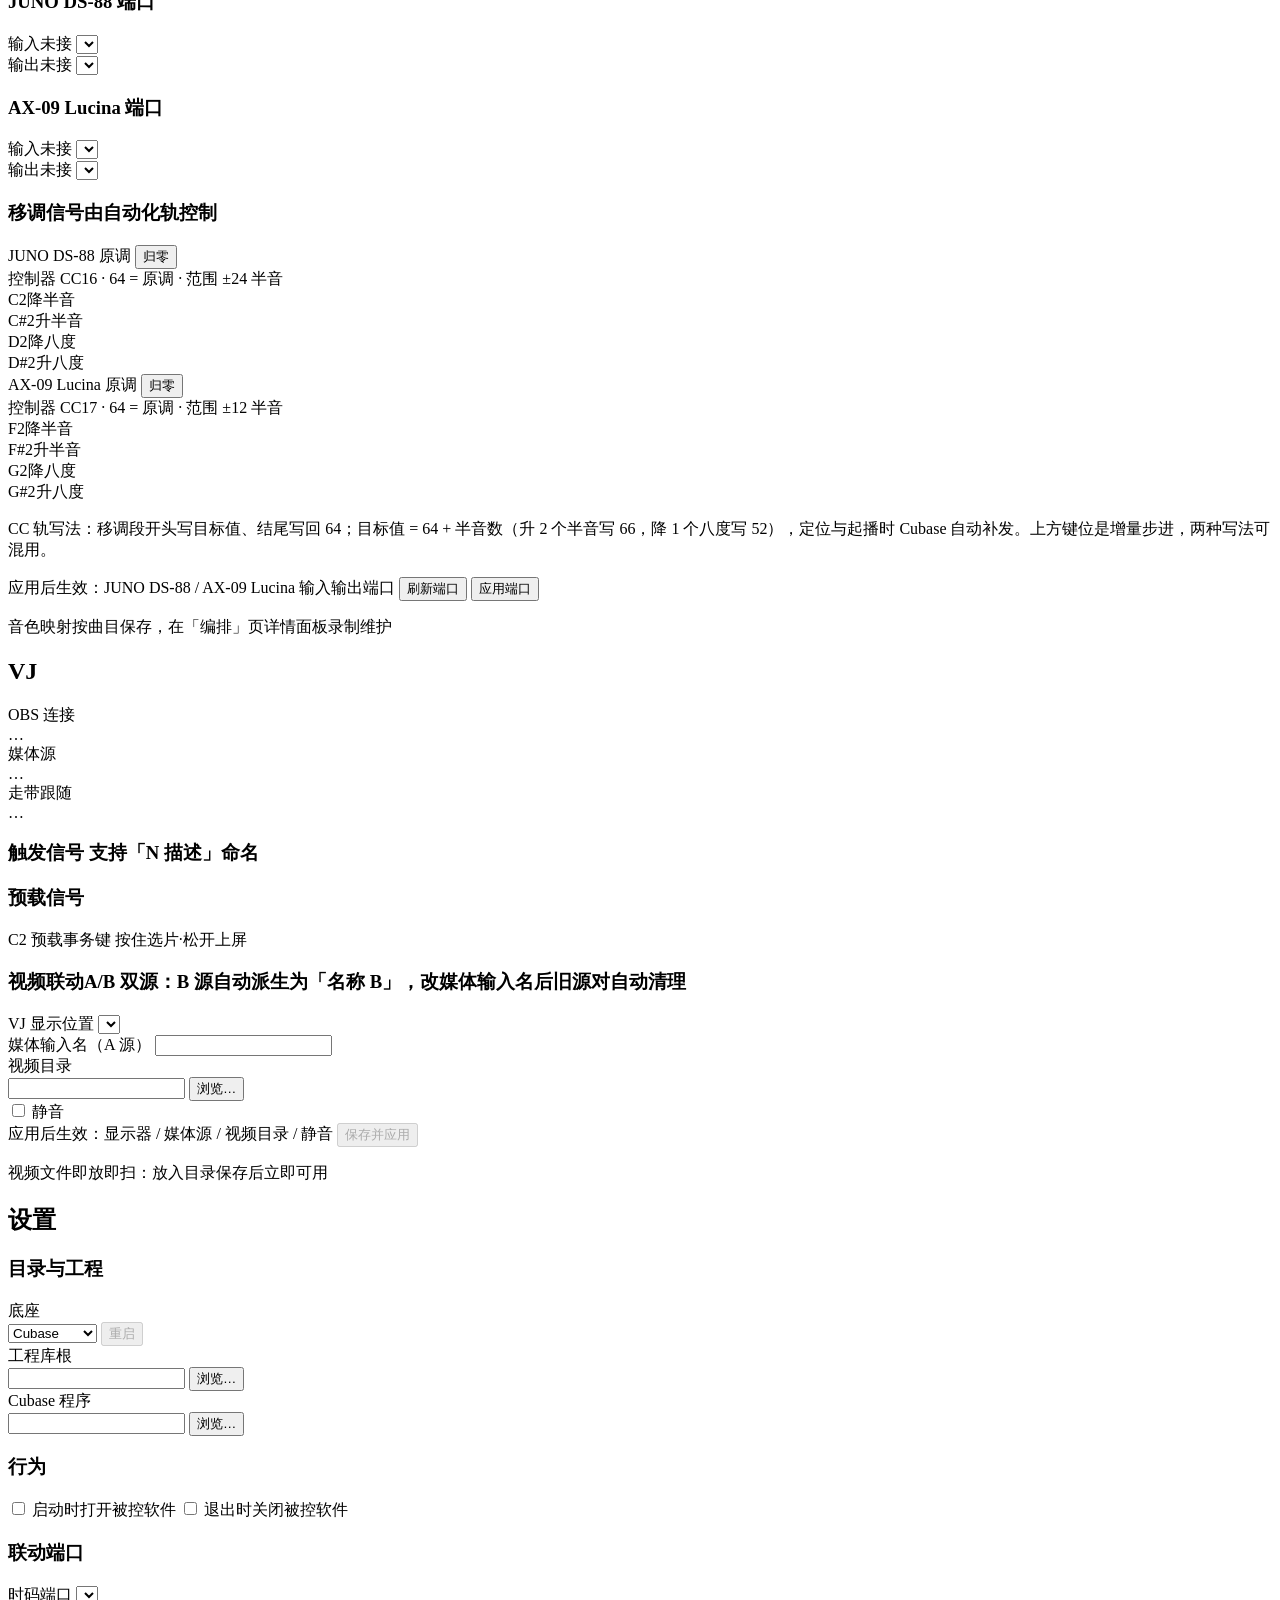
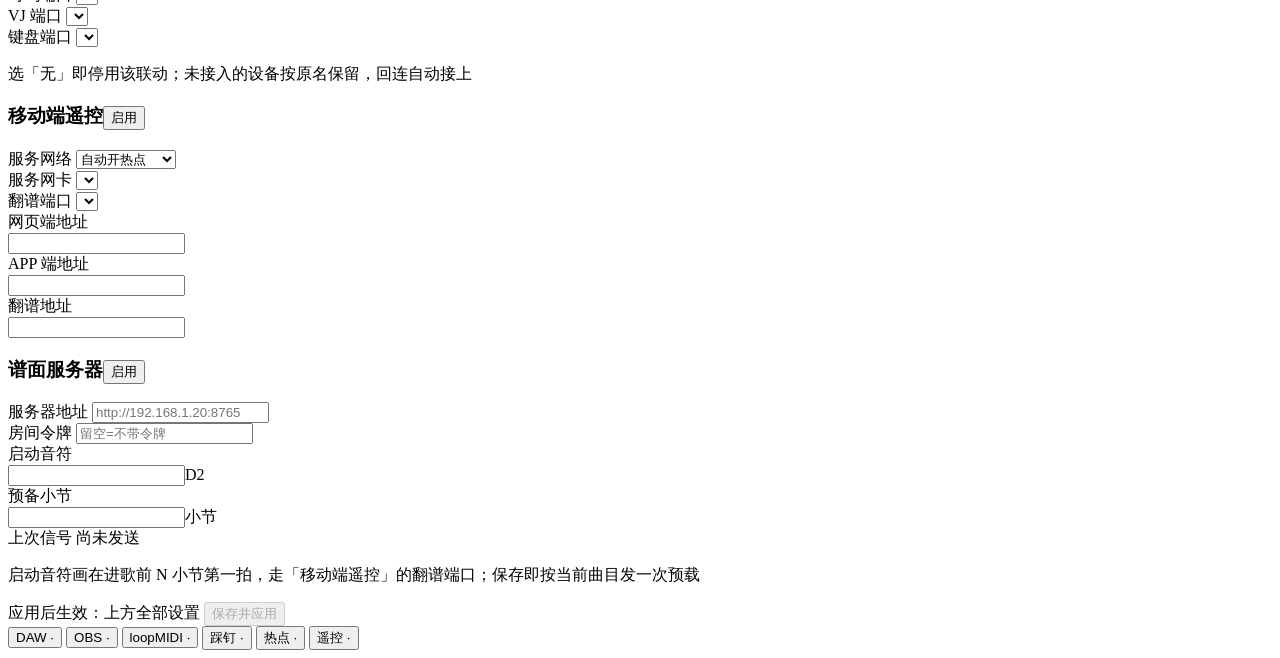
==== commit db2bbe73: "style: 谱面服务器启用钮对齐移动端遥控样式 标题栏右上角「启用」按钮，启用态变绿，与「移动端遥控」同款组件（.tgl + setTgl）。仍只翻表单状态随「保存并应用」提交：启用态必须配地址，即" ====
--- a/webapp/index.html
+++ b/webapp/index.html
@@ -482,7 +482,8 @@
           </div>
         </div>
       </div>
-      <div class="card"><h3>谱面服务器</h3>
+      <div class="card"><h3>谱面服务器<button id="st-score-on" class="tgl"
+        title="DAW 在进歌点前 N 小节画启动音符，经翻谱端口通知谱面服务器">启用</button></h3>
         <div class="grid2">
           <div class="field wide"><label for="st-score-url">服务器地址</label>
             <input id="st-score-url" placeholder="http://192.168.1.20:8765"></div>
@@ -494,9 +495,6 @@
           <div class="field"><label for="st-score-bars">预备小节</label>
             <div class="input-row suf"><input id="st-score-bars"
               inputmode="numeric"><span class="suf-txt">小节</span></div></div>
-          <label class="switch wide" title="DAW 在进歌点前 N 小节画启动音符，经翻谱端口通知谱面服务器">
-            <input type="checkbox" id="st-score-on"><i></i>
-            <span>启用谱面服务器</span></label>
         </div>
         <div class="kv"><span class="k">上次信号</span>
           <span class="mr-cell"><span class="v off" id="st-score-last">尚未发送</span></span></div>
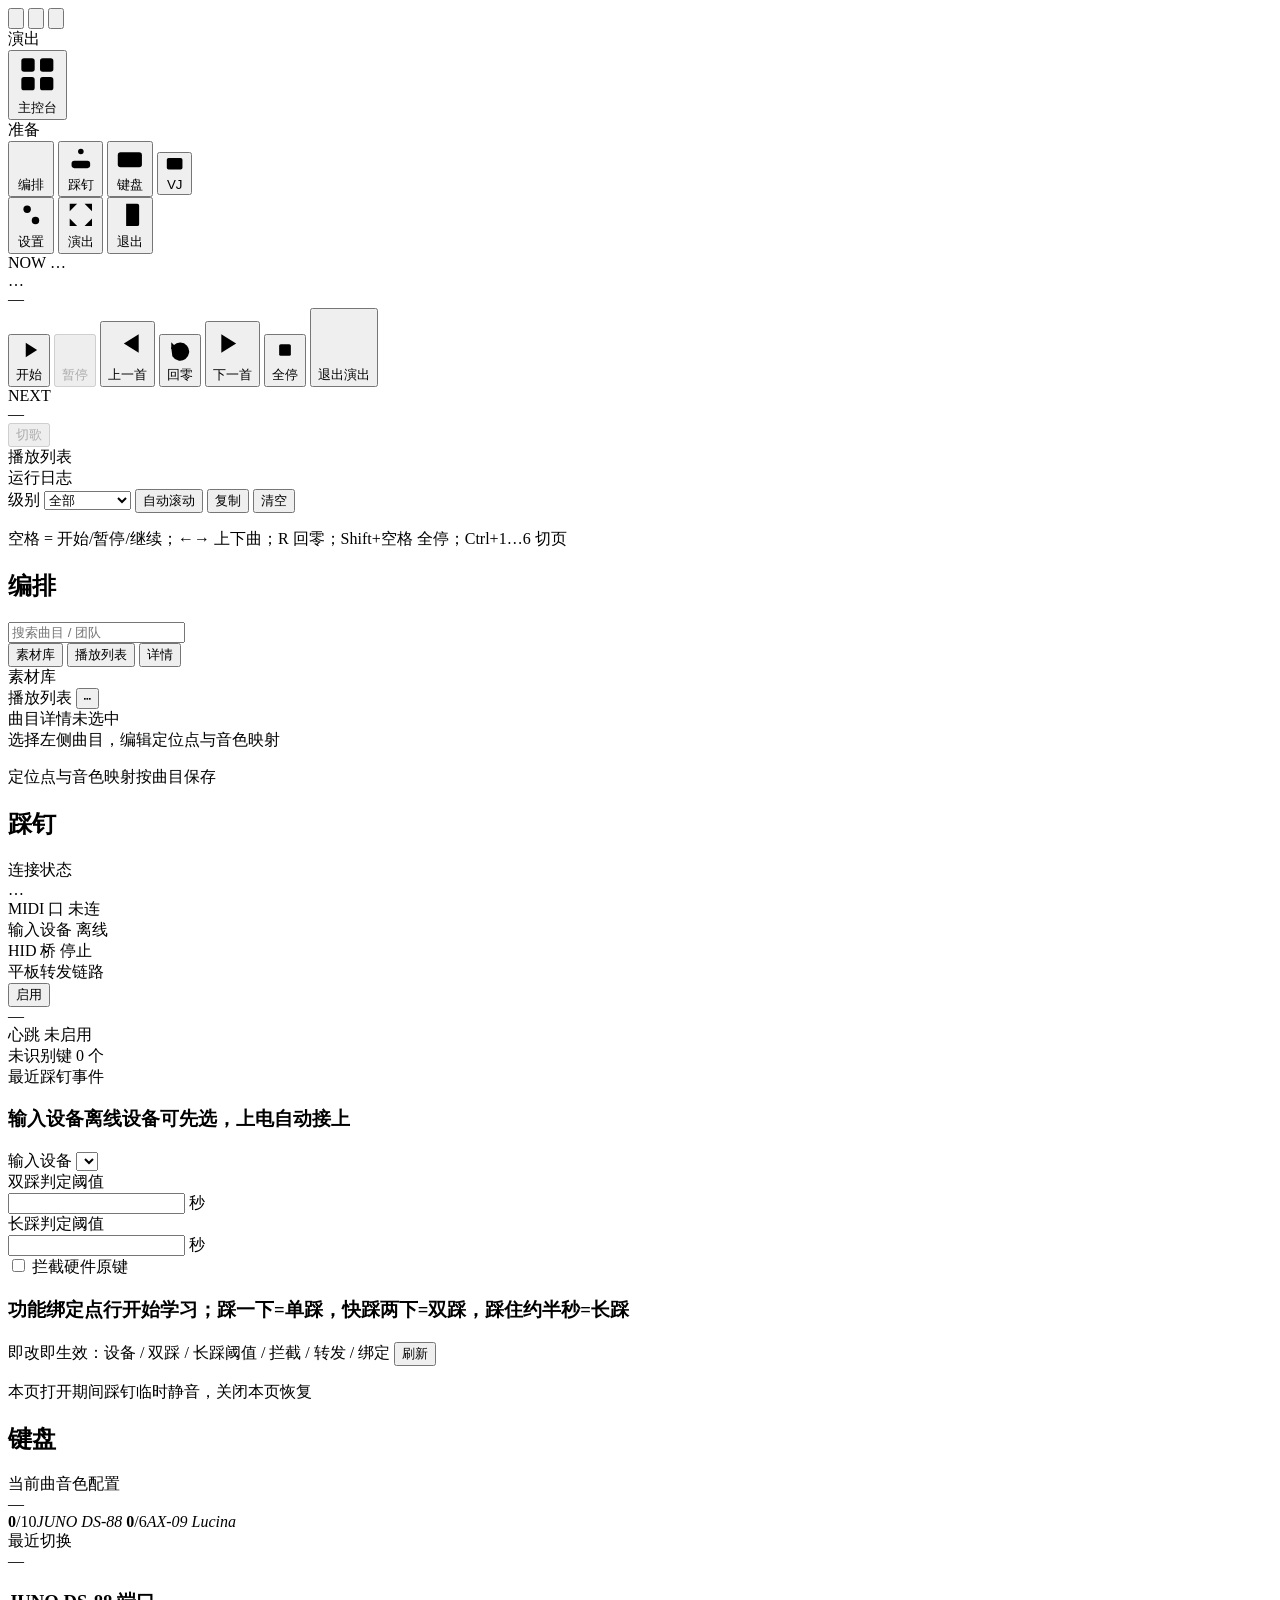
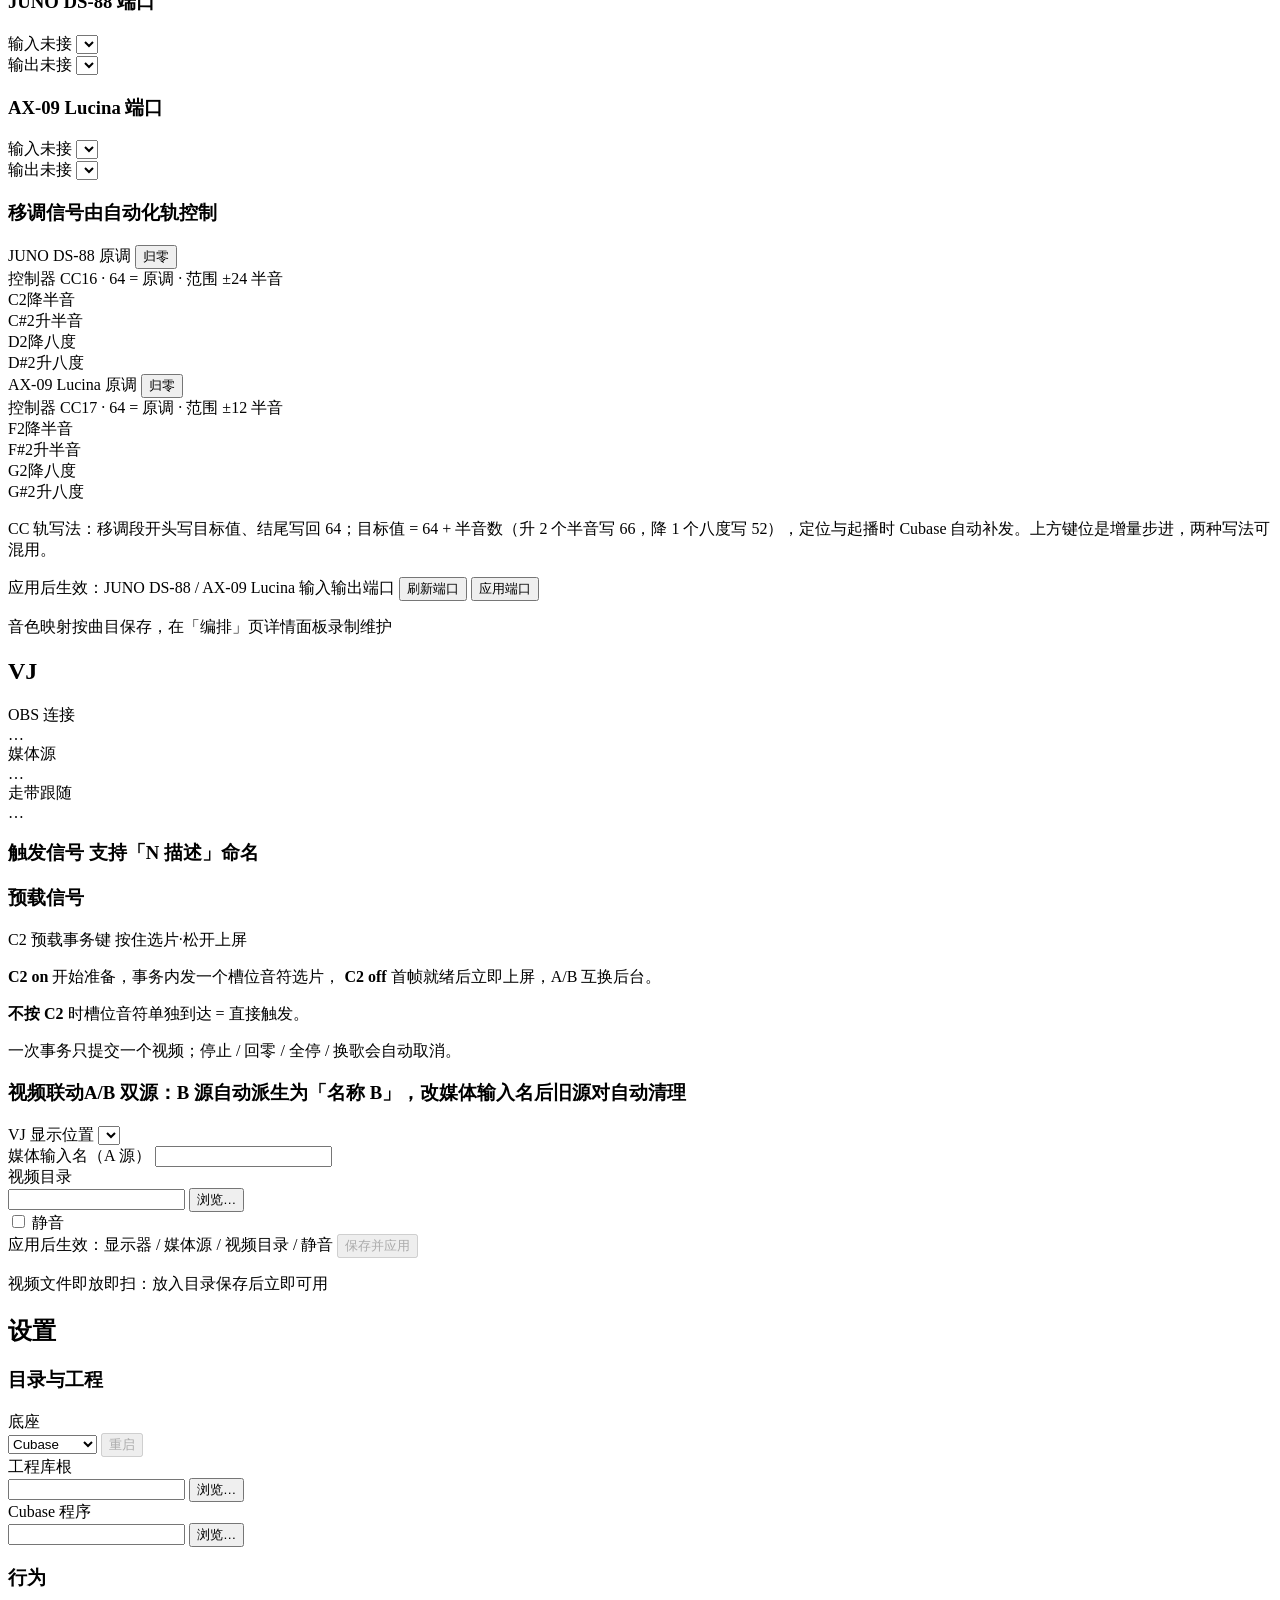
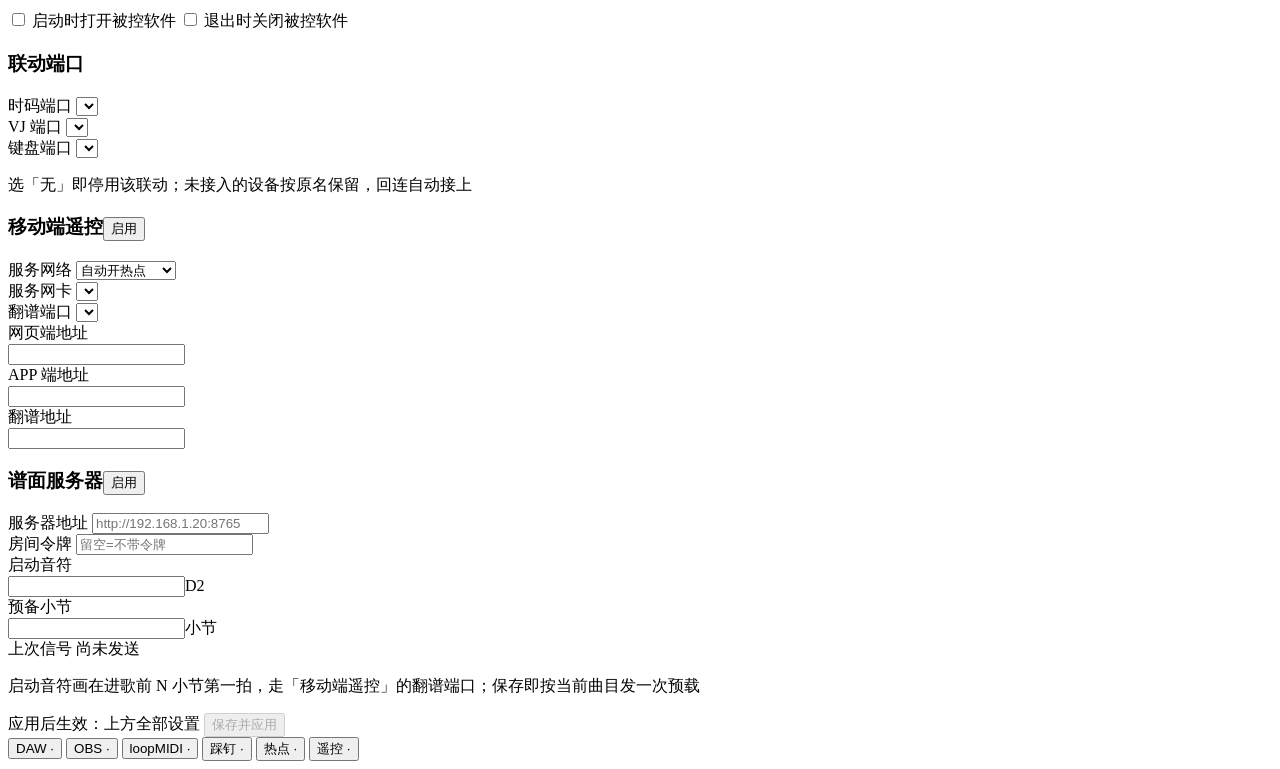
==== commit 93e9486b: "feat: 预载信号卡说明文字常驻右侧（原为悬停 title） 说明内容从 title 移到卡片右侧常驻，触屏/平板不再需要 hover 才看得到： - 宽窗：左侧 C2 格 + 右侧三行规则（紫字标" ====
--- a/webapp/index.html
+++ b/webapp/index.html
@@ -356,12 +356,18 @@
         <div id="vjmap" class="slot-grid vj-grid"></div>
       </div>
       <div class="card"><h3>预载信号</h3>
-        <div class="slot-grid vj-grid">
-          <div class="slot vj-cell pre-signal"
-            title="C2(48) 预载事务：C2 on 开始准备 → 事务内槽位音符（C4–F6）选定目标装载到隐藏源（不播不响）→ C2 off 首帧就绪后立即上屏。无 C2 时槽位音符单独到达=直接触发。停止/回零/全停/换歌自动取消事务。详见 README「VJ 视频联动」">
+        <div class="pre-row">
+          <div class="slot vj-cell pre-signal">
             <span class="s-note">C2</span>
             <span class="s-pc">预载事务键</span>
             <span class="s-sub">按住选片·松开上屏</span>
+          </div>
+          <div class="pre-note">
+            <p><b>C2 on</b> 开始准备，事务内发一个槽位音符选片，
+              <b>C2 off</b> 首帧就绪后立即上屏，A/B 互换后台。</p>
+            <p><b>不按 C2</b> 时槽位音符单独到达 = 直接触发。</p>
+            <p class="dim">一次事务只提交一个视频；停止 / 回零 / 全停 /
+              换歌会自动取消。</p>
           </div>
         </div>
       </div>
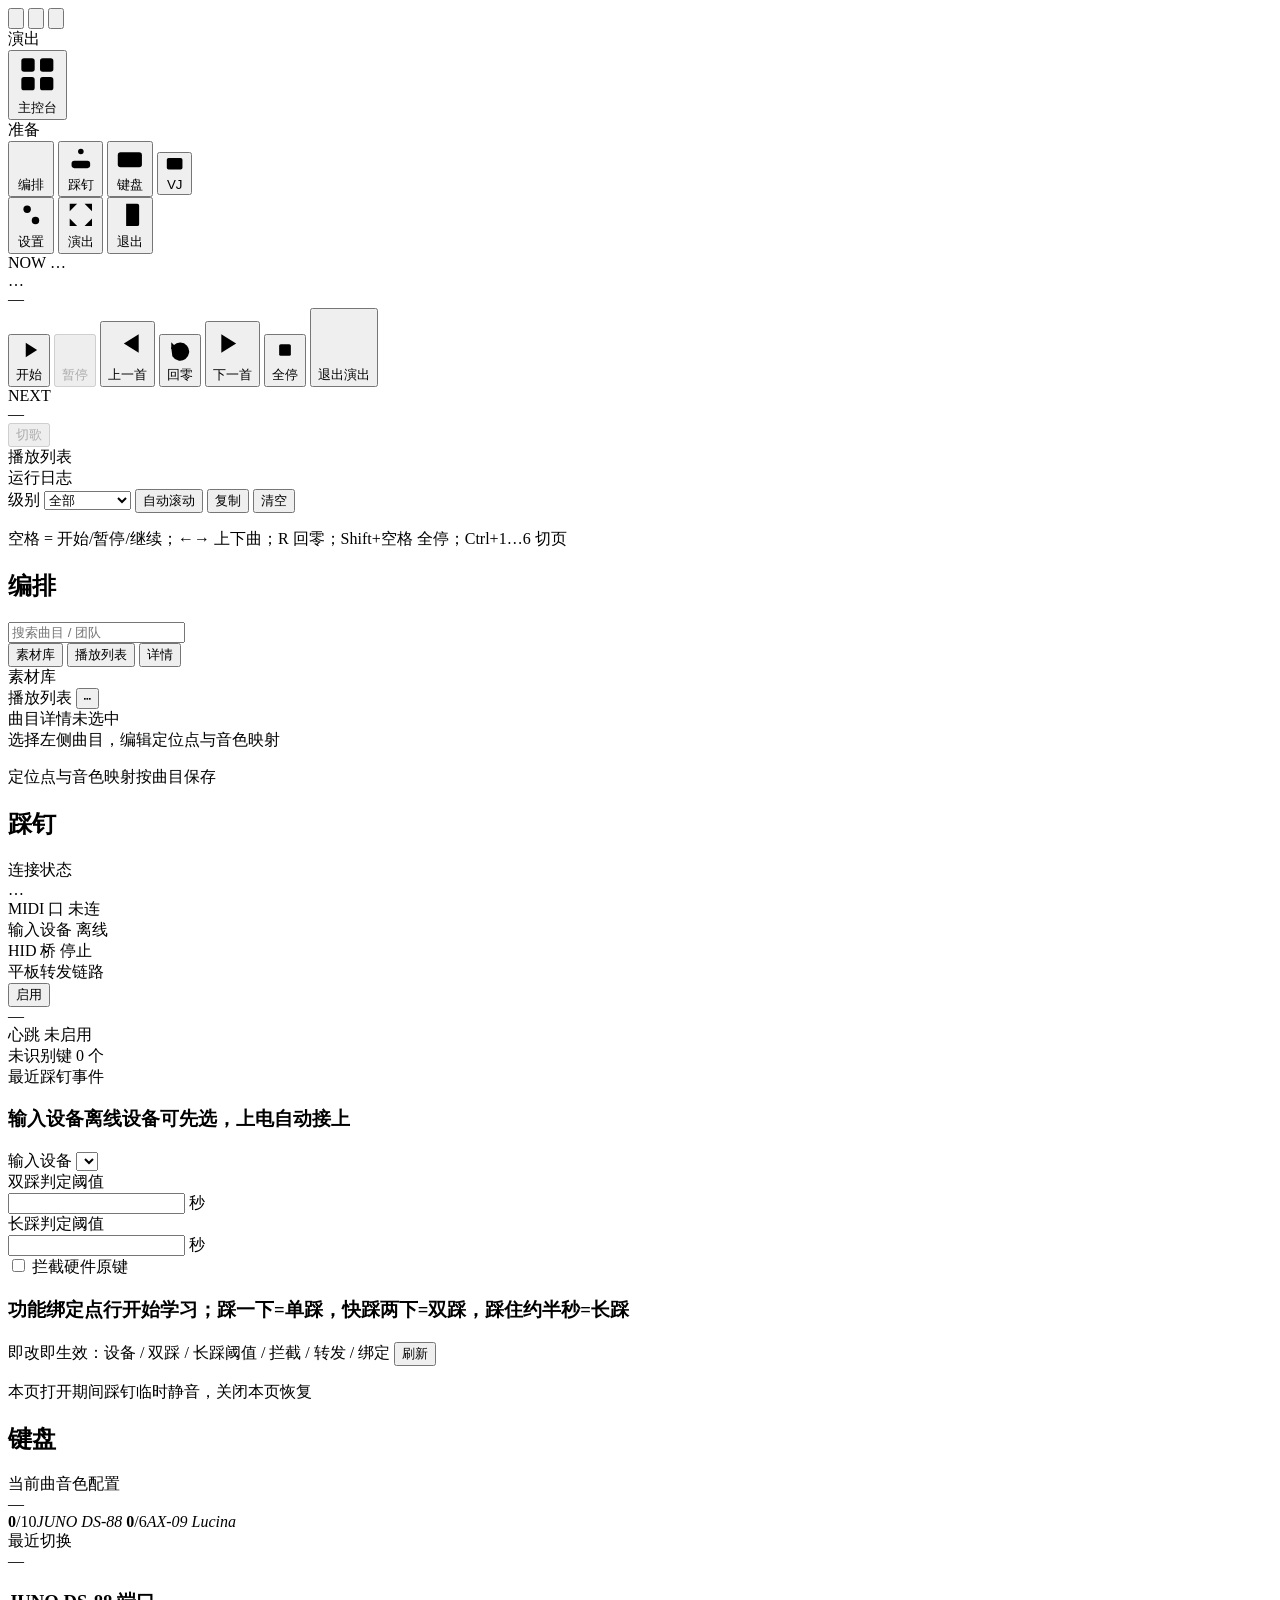
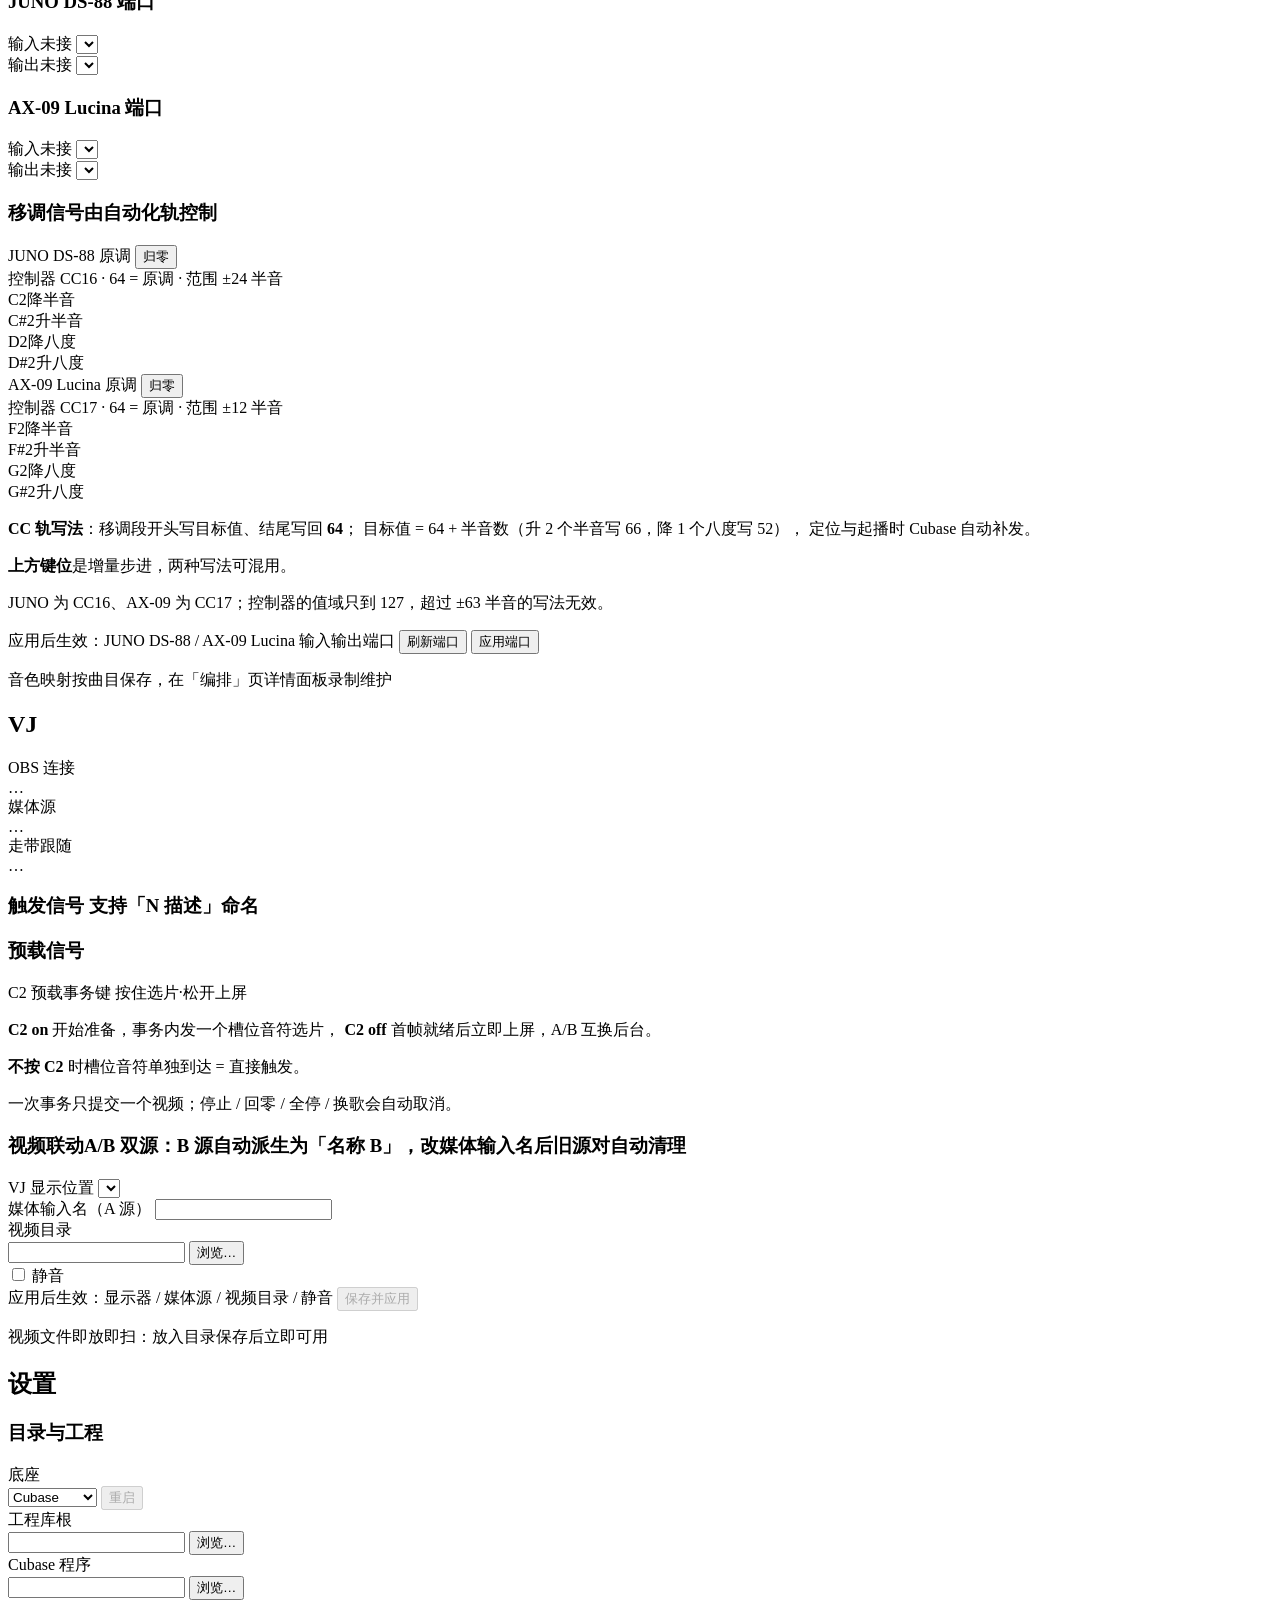
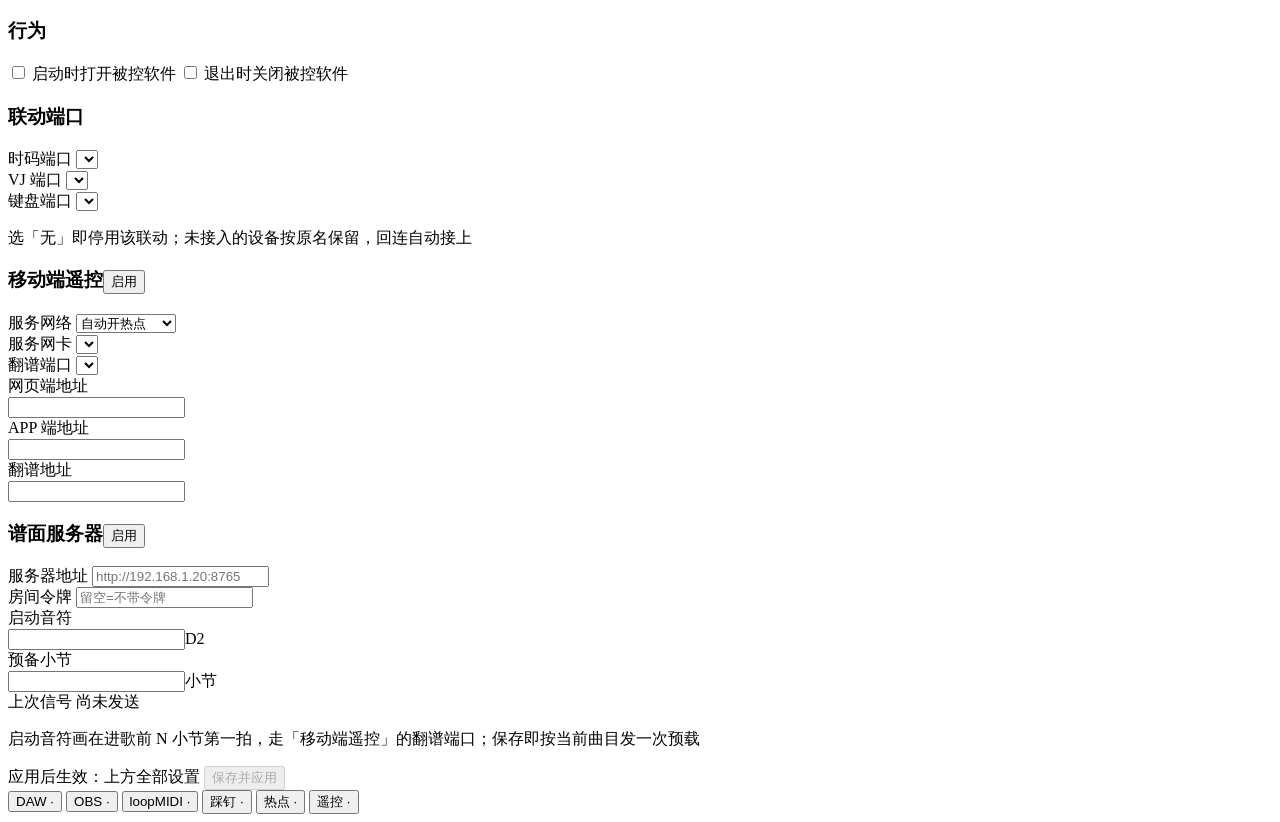
==== commit 914191a4: "style: 键盘页 CC 轨写法说明对齐预载信号卡排版 原先整段 f-xs 全暗色，与预载信号卡的说明（正文 f-sm、紫色粗体标关键 动作、末尾 dim 小字）不一致。改为复用 .pre-note" ====
--- a/webapp/index.html
+++ b/webapp/index.html
@@ -329,7 +329,14 @@
             </div>
           </div>
         </div>
-        <p class="shift-rule">CC 轨写法<span class="dim">：移调段开头写目标值、结尾写回 64；目标值 = 64 + 半音数（升 2 个半音写 66，降 1 个八度写 52），定位与起播时 Cubase 自动补发。上方键位是增量步进，两种写法可混用。</span></p>
+        <div class="pre-note shift-rule">
+          <p><b>CC 轨写法</b>：移调段开头写目标值、结尾写回 <b>64</b>；
+            目标值 = 64 + 半音数（升 2 个半音写 66，降 1 个八度写 52），
+            定位与起播时 Cubase 自动补发。</p>
+          <p><b>上方键位</b>是增量步进，两种写法可混用。</p>
+          <p class="dim">JUNO 为 CC16、AX-09 为 CC17；控制器的值域只到
+            127，超过 ±63 半音的写法无效。</p>
+        </div>
       </div>
       <div class="page-foot">
         <span class="dim sm-txt">应用后生效：JUNO DS-88 / AX-09 Lucina 输入输出端口</span>
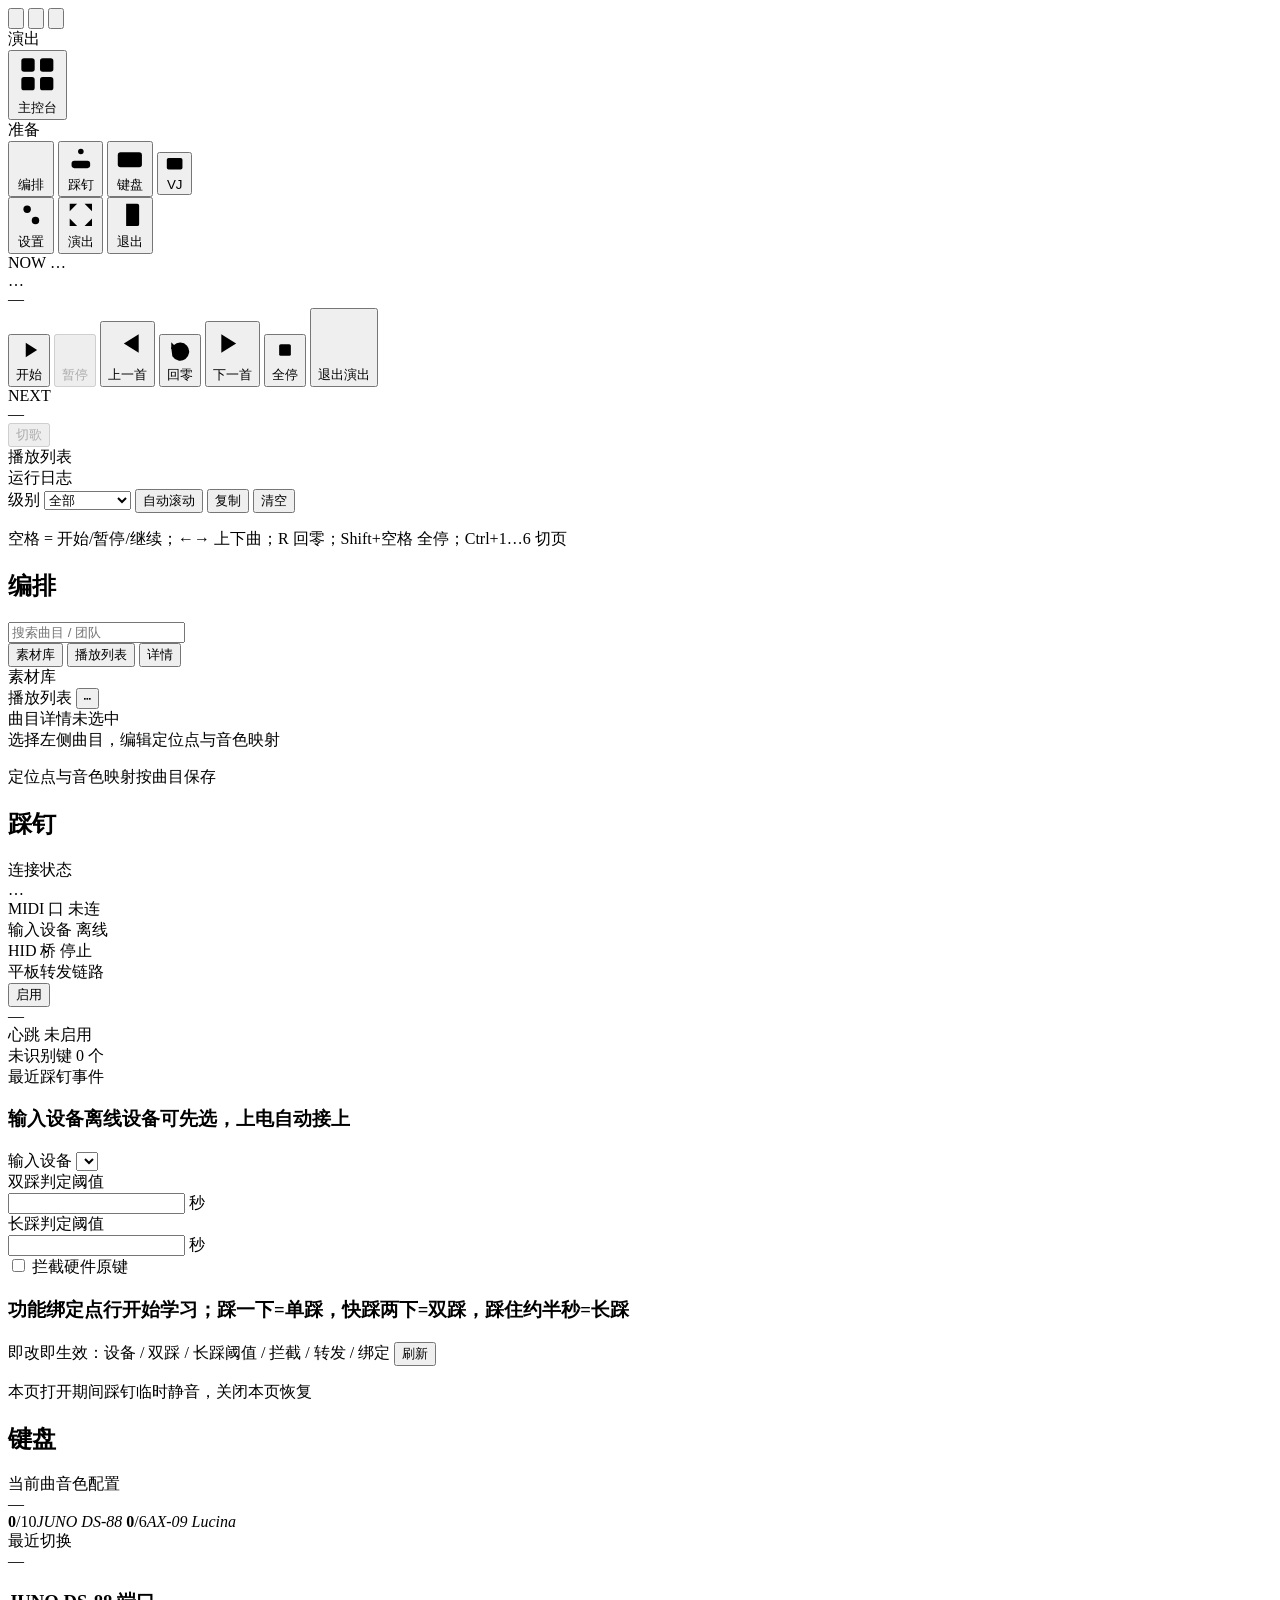
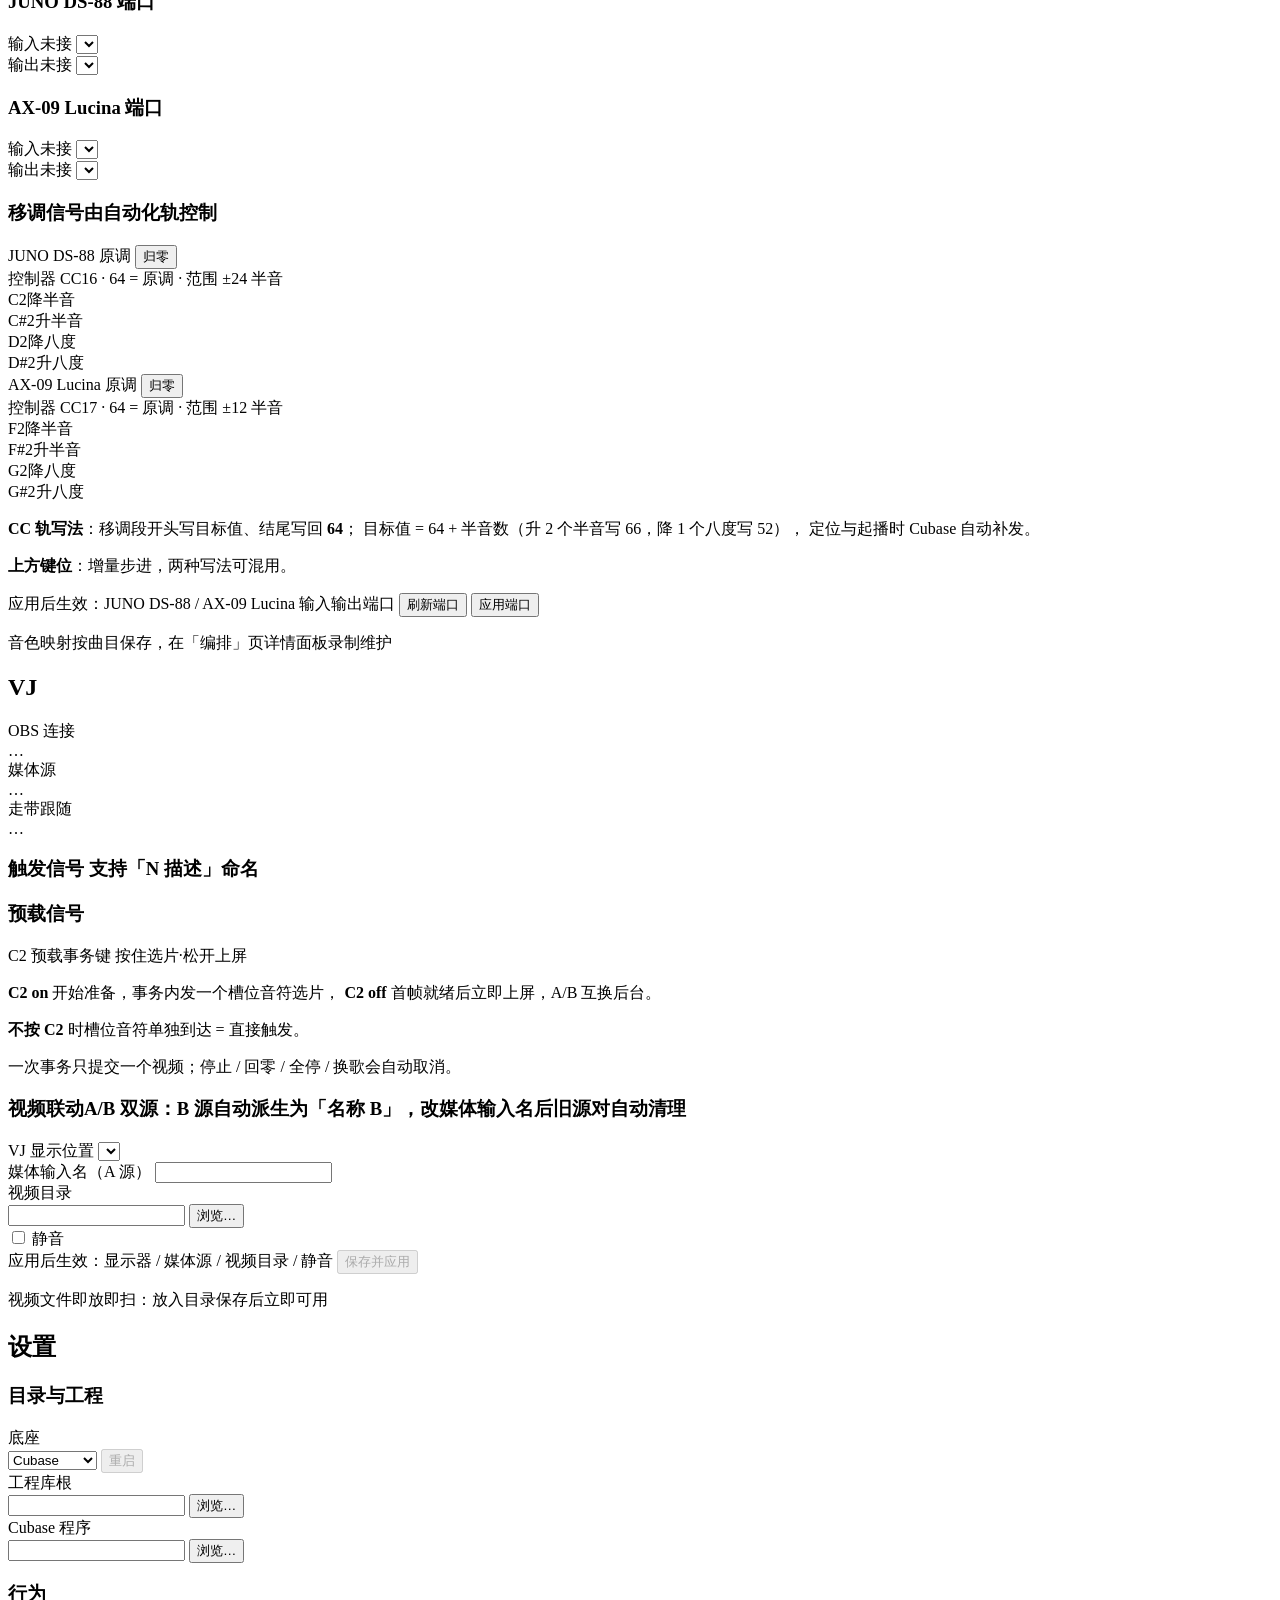
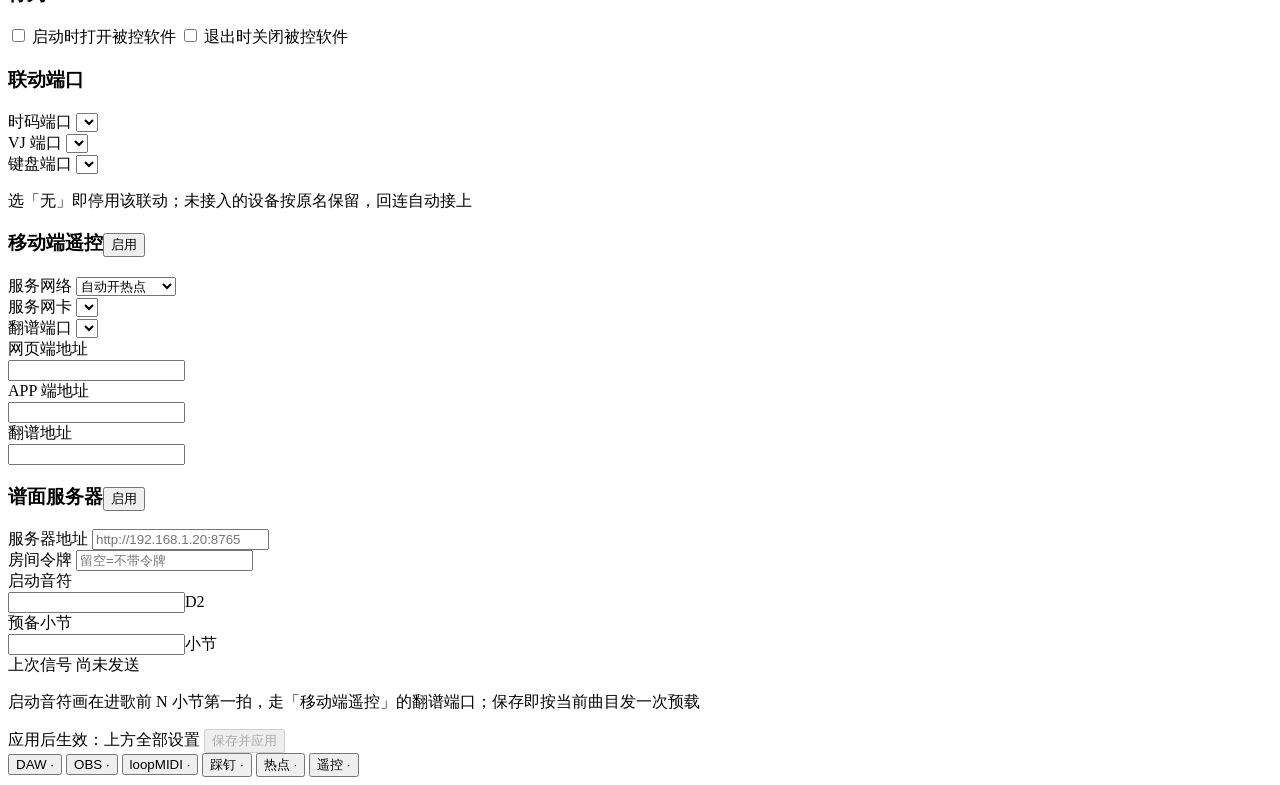
==== commit 944f0b9b: "style: 移调说明删末行值域提示并调整键位表述 删除「JUNO 为 CC16、AX-09 为 CC17；值域只到 127」一段（CC 号已在 各自列头常驻显示，重复）；「上方键位是增量步进」改为「" ====
--- a/webapp/index.html
+++ b/webapp/index.html
@@ -333,9 +333,7 @@
           <p><b>CC 轨写法</b>：移调段开头写目标值、结尾写回 <b>64</b>；
             目标值 = 64 + 半音数（升 2 个半音写 66，降 1 个八度写 52），
             定位与起播时 Cubase 自动补发。</p>
-          <p><b>上方键位</b>是增量步进，两种写法可混用。</p>
-          <p class="dim">JUNO 为 CC16、AX-09 为 CC17；控制器的值域只到
-            127，超过 ±63 半音的写法无效。</p>
+          <p><b>上方键位</b>：增量步进，两种写法可混用。</p>
         </div>
       </div>
       <div class="page-foot">
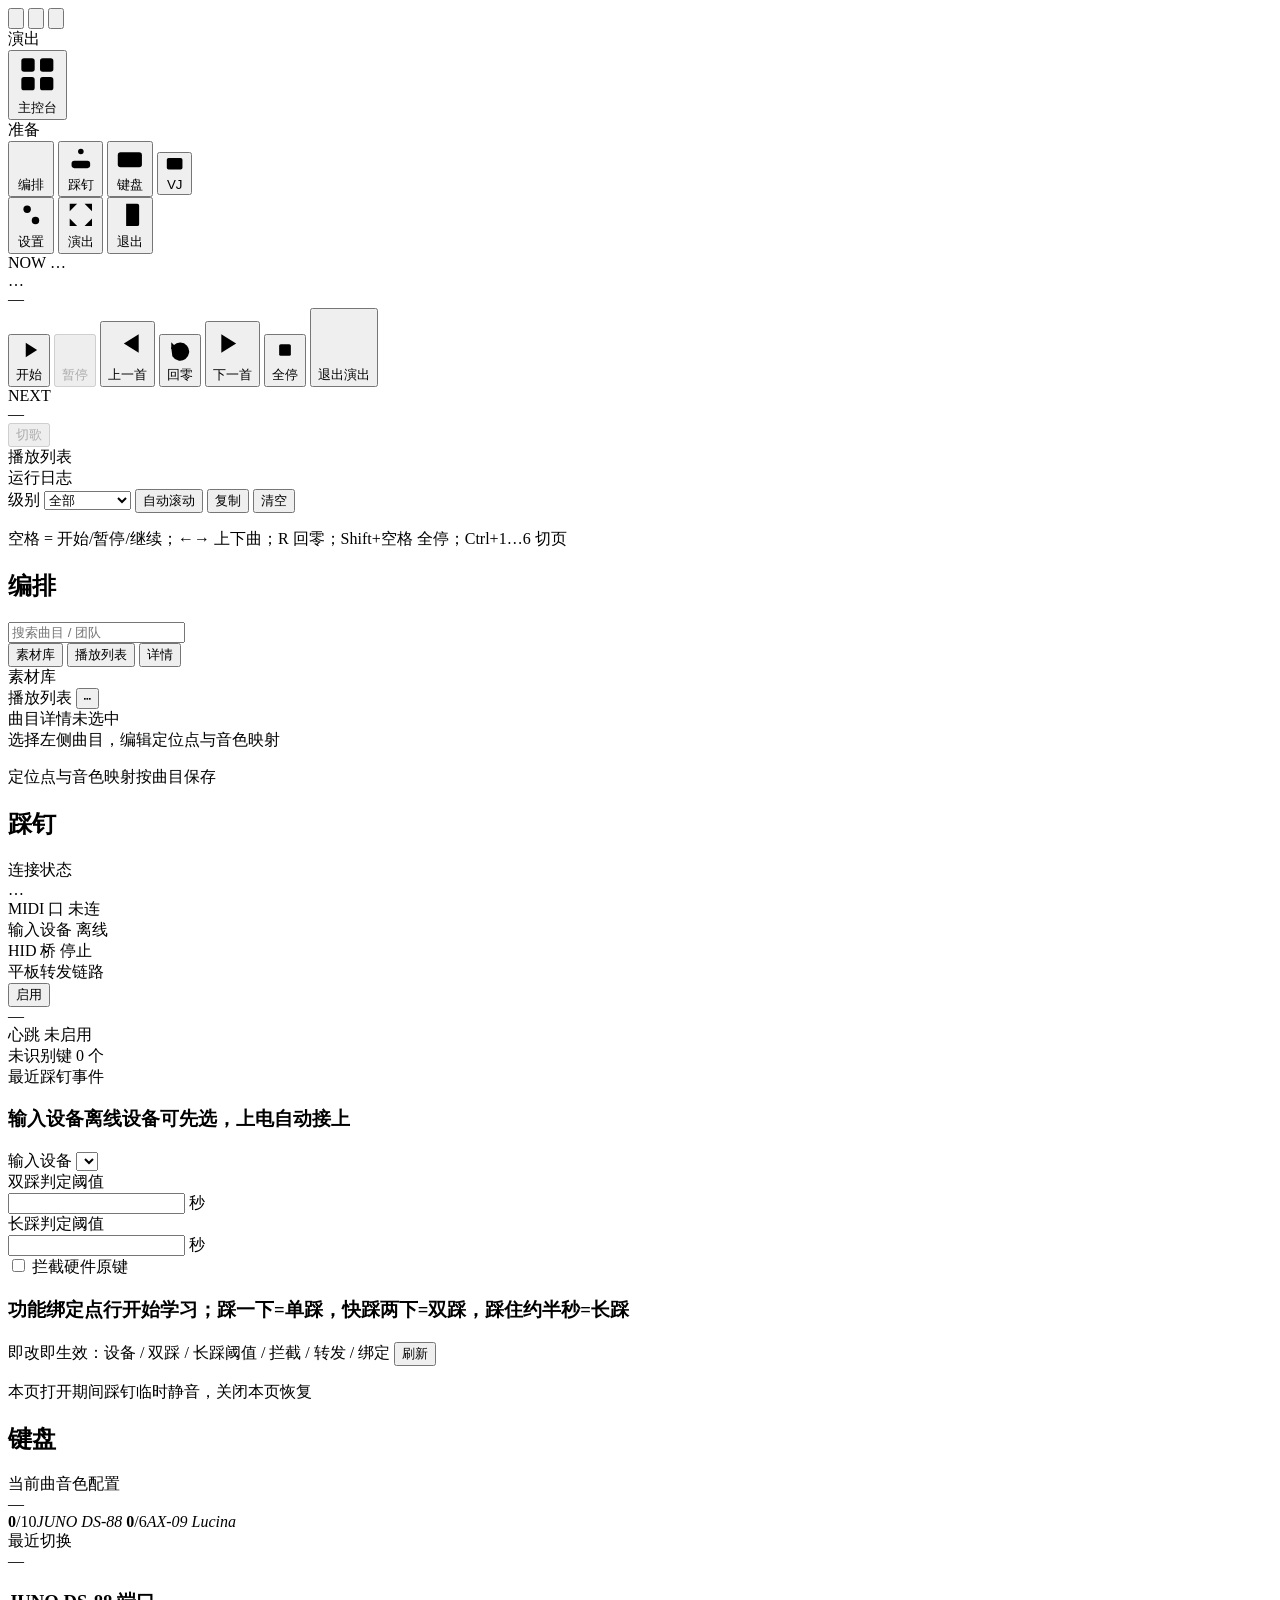
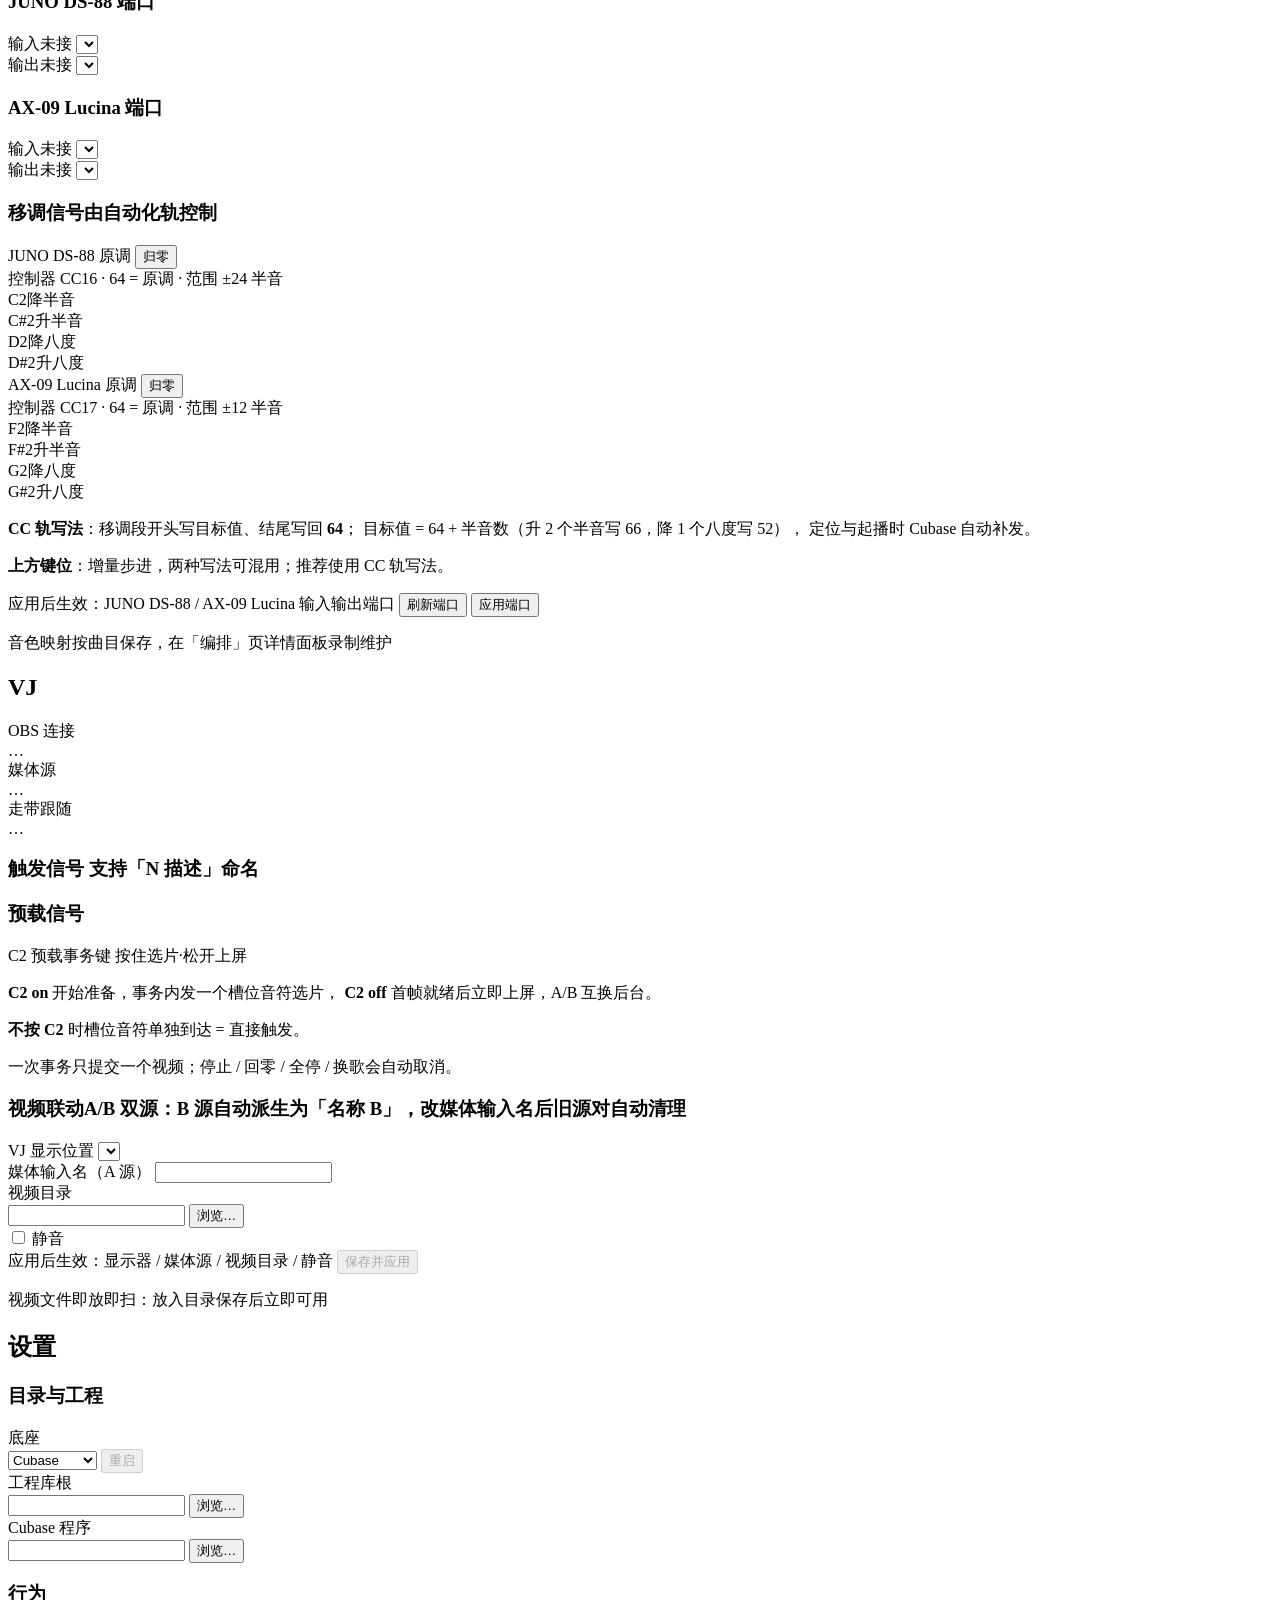
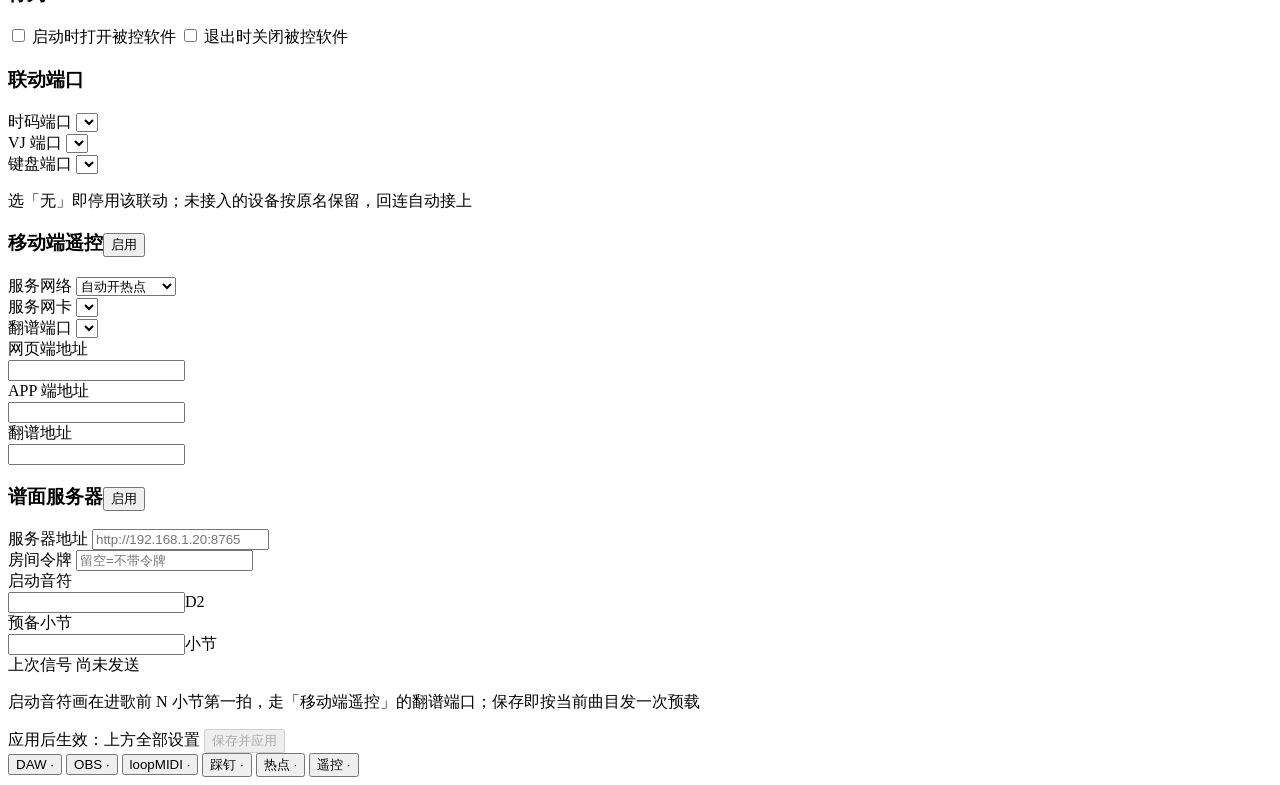
==== commit ee369895: "style: 移调说明补「推荐 CC 轨写法」 键位增量步进只知经过过哪些音，定位/跳走后状态会悬空；CC 轨是绝对值且 随定位补发，更稳。该建议写进说明第二段。" ====
--- a/webapp/index.html
+++ b/webapp/index.html
@@ -333,7 +333,7 @@
           <p><b>CC 轨写法</b>：移调段开头写目标值、结尾写回 <b>64</b>；
             目标值 = 64 + 半音数（升 2 个半音写 66，降 1 个八度写 52），
             定位与起播时 Cubase 自动补发。</p>
-          <p><b>上方键位</b>：增量步进，两种写法可混用。</p>
+          <p><b>上方键位</b>：增量步进，两种写法可混用；推荐使用 CC 轨写法。</p>
         </div>
       </div>
       <div class="page-foot">
